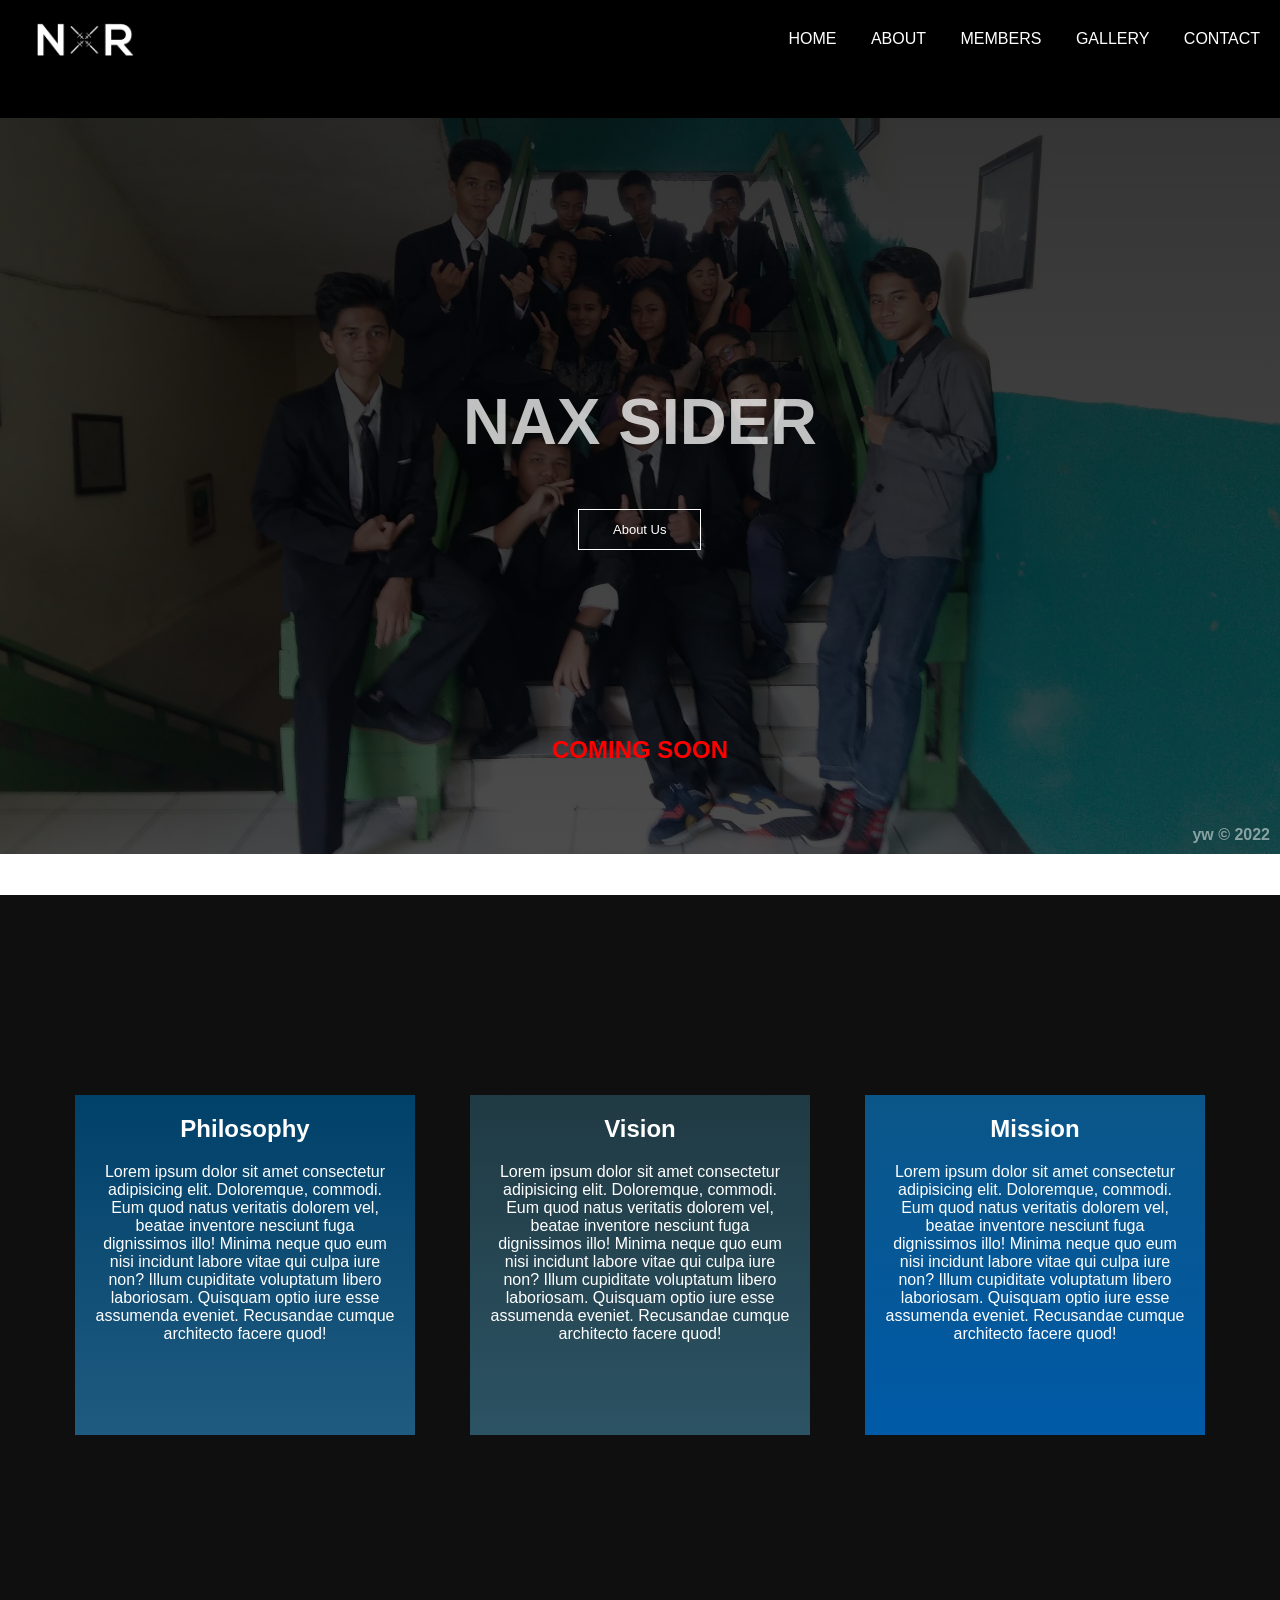
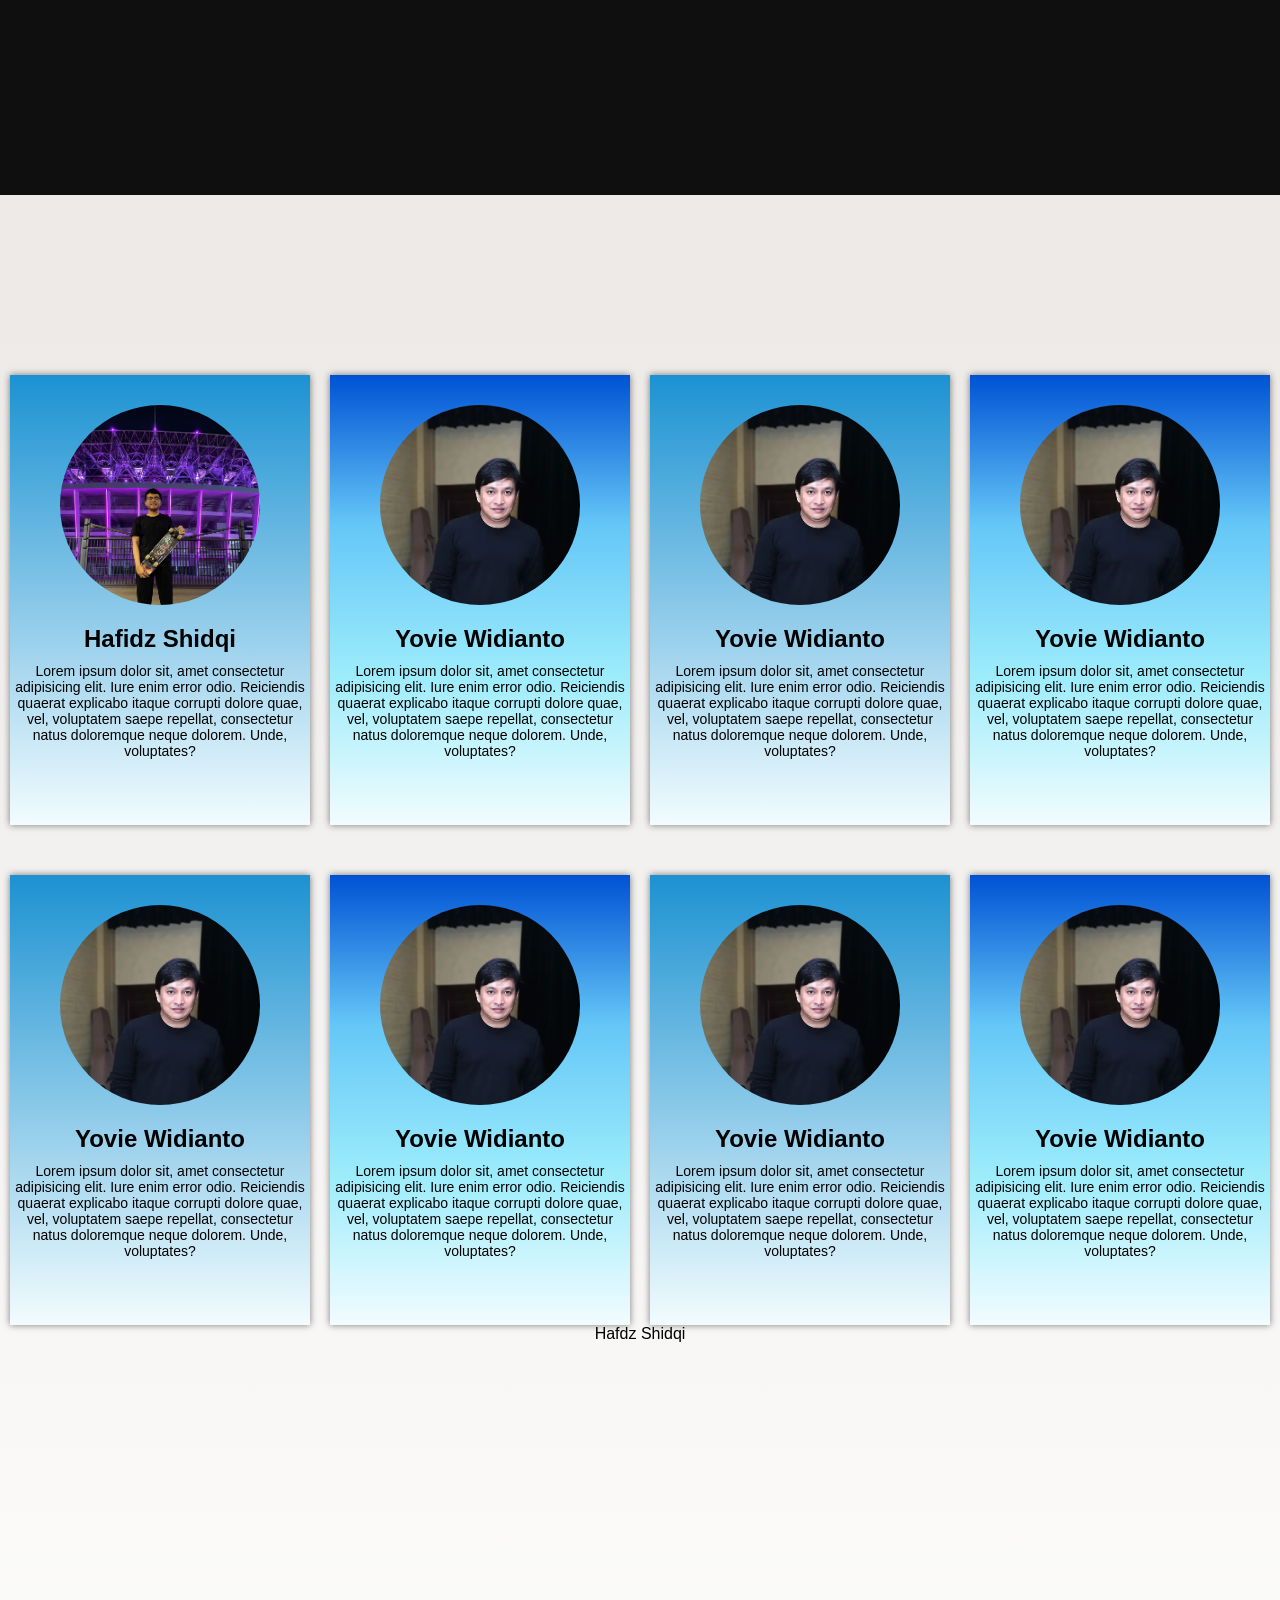
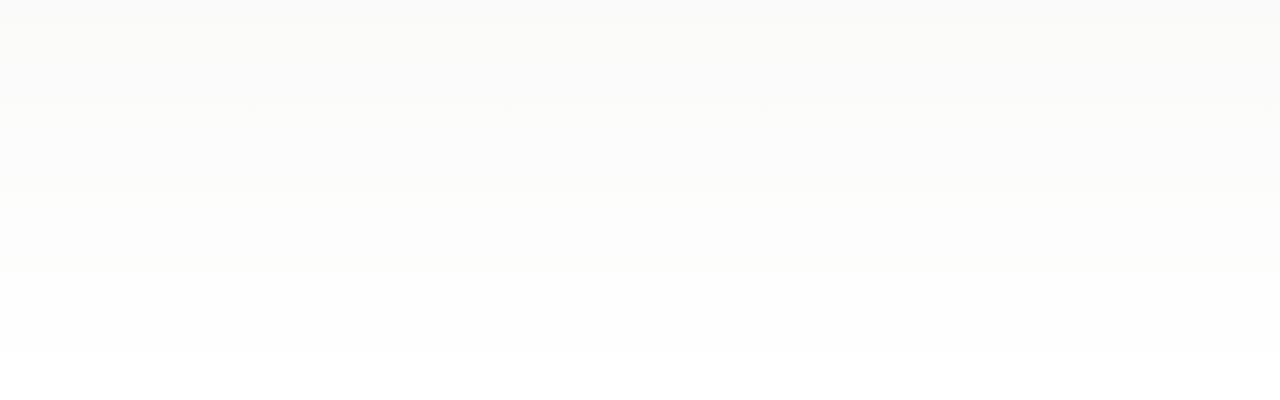
==== index.html @ fd412471 "mengubah beberapa" ====
<!DOCTYPE html>
<html lang="en">
<head>
    <meta charset="UTF-8">
    <meta http-equiv="X-UA-Compatible" content="IE=edge">
    <meta name="viewport" content="width=device-width, initial-scale=1.0">
    <title>Nax Sider</title>
    <link rel="stylesheet" href="aos.css">
    <link rel="stylesheet" href="style_rev.css">
    <link rel="stylesheet" href="https://stackpath.bootstrapcdn.com/font-awesome/4.7.0/css/font-awesome.min.css">
</head>

<body>
    <div class="containerAwal" id="home">
        <div class="navigation">
            <img src="img/logo.png" alt="logo nxr">
            <div class="nav-links" id="navLinks">
                <i class="fa fa-times" onclick="hideMenu()"></i>
                <ul>
                    <li><a href="#home">Home</a></li>
                    <li><a href="#aboutUs">About</a></li>
                    <li><a href="#members">Members</a></li>
                    <li><a href="">Gallery</a></li>
                    <li><a href="">Contact</a></li>
                </ul>
            </div>
            <i class="fa fa-bars" onclick="showMenu()"></i>
        </div> 

        <div class="banner">
            <div class="content">
                <h1>NAX SIDER</h1>
                <a href="#aboutUs" class="hero-btn">About Us</a>
            </div>
            <h2>COMING SOON</h2>
            <h4>yw &copy; 2022</h4>
        </div>
    </div>

    <div class="aboutUs" id="aboutUs">
        <h1 data-aos="fade-right">About Us</h1>
        <div class="containerBox">
            <div data-aos="fade-right" class="box box1">
                <h2>Philosophy</h2>
                <p>Lorem ipsum dolor sit amet consectetur adipisicing elit. Doloremque, commodi. Eum quod natus veritatis dolorem vel, beatae inventore nesciunt fuga dignissimos illo! Minima neque quo eum nisi incidunt labore vitae qui culpa iure non? Illum cupiditate voluptatum libero laboriosam. Quisquam optio iure esse assumenda eveniet. Recusandae cumque architecto facere quod!</p>
            </div>
            <div data-aos="fade-right" class="box box2">
                <h2>Vision</h2>
                <p>Lorem ipsum dolor sit amet consectetur adipisicing elit. Doloremque, commodi. Eum quod natus veritatis dolorem vel, beatae inventore nesciunt fuga dignissimos illo! Minima neque quo eum nisi incidunt labore vitae qui culpa iure non? Illum cupiditate voluptatum libero laboriosam. Quisquam optio iure esse assumenda eveniet. Recusandae cumque architecto facere quod!</p>
            </div>
            <div data-aos="fade-right" class="box box3">
                <h2>Mission</h2>
                <p>Lorem ipsum dolor sit amet consectetur adipisicing elit. Doloremque, commodi. Eum quod natus veritatis dolorem vel, beatae inventore nesciunt fuga dignissimos illo! Minima neque quo eum nisi incidunt labore vitae qui culpa iure non? Illum cupiditate voluptatum libero laboriosam. Quisquam optio iure esse assumenda eveniet. Recusandae cumque architecto facere quod!</p>
            </div>
        </div>
    </div>

    <div class="members" id="members">
        <h1 data-aos="fade-right">Members</h1>
        <div class="containerMember" >
            <div data-aos="fade-right" class="member member1">
                <div class="foto foto1">
                </div>
                <h2>Hafidz Shidqi</h2>
                <p>Lorem ipsum dolor sit, amet consectetur adipisicing elit. Iure enim error odio. Reiciendis quaerat explicabo itaque corrupti dolore quae, vel, voluptatem saepe repellat, consectetur natus doloremque neque dolorem. Unde, voluptates?</p>
            </div>
    
            <div data-aos="fade-right" class="member member2">
                <div class="foto foto2">
                </div>
                <h2>Yovie Widianto</h2>
                <p>Lorem ipsum dolor sit, amet consectetur adipisicing elit. Iure enim error odio. Reiciendis quaerat explicabo itaque corrupti dolore quae, vel, voluptatem saepe repellat, consectetur natus doloremque neque dolorem. Unde, voluptates?</p>
            </div>
    
            <div data-aos="fade-right" class="member member3">
                <div class="foto foto3">
                </div>
                <h2>Yovie Widianto</h2>
                <p>Lorem ipsum dolor sit, amet consectetur adipisicing elit. Iure enim error odio. Reiciendis quaerat explicabo itaque corrupti dolore quae, vel, voluptatem saepe repellat, consectetur natus doloremque neque dolorem. Unde, voluptates?</p>
            </div>
    
            <div data-aos="fade-right" class="member member4">
                <div class="foto foto4">
                </div>
                <h2>Yovie Widianto</h2>
                <p>Lorem ipsum dolor sit, amet consectetur adipisicing elit. Iure enim error odio. Reiciendis quaerat explicabo itaque corrupti dolore quae, vel, voluptatem saepe repellat, consectetur natus doloremque neque dolorem. Unde, voluptates?</p>
            </div>
    
            <div data-aos="fade-left" class="member member5">
                <div class="foto foto5">
                </div>
                <h2>Yovie Widianto</h2>
                <p>Lorem ipsum dolor sit, amet consectetur adipisicing elit. Iure enim error odio. Reiciendis quaerat explicabo itaque corrupti dolore quae, vel, voluptatem saepe repellat, consectetur natus doloremque neque dolorem. Unde, voluptates?</p>
            </div>
    
            <div data-aos="fade-left" class="member member6">
                <div class="foto foto6">
                </div>
                <h2>Yovie Widianto</h2>
                <p>Lorem ipsum dolor sit, amet consectetur adipisicing elit. Iure enim error odio. Reiciendis quaerat explicabo itaque corrupti dolore quae, vel, voluptatem saepe repellat, consectetur natus doloremque neque dolorem. Unde, voluptates?</p>
            </div>
    
            <div data-aos="fade-left" class="member member7">
                <div class="foto foto7">
                </div>
                <h2>Yovie Widianto</h2>
                <p>Lorem ipsum dolor sit, amet consectetur adipisicing elit. Iure enim error odio. Reiciendis quaerat explicabo itaque corrupti dolore quae, vel, voluptatem saepe repellat, consectetur natus doloremque neque dolorem. Unde, voluptates?</p>
            </div>
    
            <div data-aos="fade-left" class="member member8">
                <div class="foto foto8">
                </div>
                <h2>Yovie Widianto</h2>
                <p>Lorem ipsum dolor sit, amet consectetur adipisicing elit. Iure enim error odio. Reiciendis quaerat explicabo itaque corrupti dolore quae, vel, voluptatem saepe repellat, consectetur natus doloremque neque dolorem. Unde, voluptates?</p>
            </div>

            <div>
                Hafdz Shidqi
            </div>
        </div>
    </div>






    <script>
        var navLinks = document.getElementById("navLinks")
        function showMenu(){
            navLinks.style.right = "0px";
        }
        function hideMenu(){
            navLinks.style.right = "-200px";
        }
    </script>

    <script src="https://code.jquery.com/jquery-3.6.0.js"></script>
    <script src="aos.js"></script>
    <script type="text/javascript">
        AOS.init({
            duration: 1000,
        });
    </script>
</body>
</html>
---- style_rev.css ----
html{
    scroll-behavior: smooth;
}

html, body {
    max-width: 100%;
    overflow-x: hidden;
}

*{
    margin: 0;
    padding: 0;
    font-family: sans-serif;
}

.containerAwal{
    height: 100vh;
}
.navigation{
    width: 100%;
    height: 13.1vh;
    background: black;
    display: flex;
    justify-content: space-between;
    text-align: center;
    position: fixed;
    z-index: 2;
    flex-wrap: wrap;
}

.navigation ul li{
    list-style: none;
    display: inline-block;
    padding: 30px 20px 10px 10px;
}

.navigation ul li a{
    text-decoration: none;
    color: white;
    text-transform: uppercase;
    font-size: 16px ;
    transition: 0.5s;
}

.navigation .fa{
    color: white;
    display: none;
}

.navigation img{
    width: 120px;
    height: 69px;
    padding: 3px 0 0 25px;
    order: 1;
}

.nav-links{
    order: 3;
}

.navigation .fa-bars{
    order: 2;
}

.navigation ul li a:hover{
    background-color: silver;
    border: 1px solid slategray;
    border-radius: 10px;
    padding: 7px;
}

/* Banner */
.banner{
    position: relative;
    top: 80px;
    width: 100%;
    height: 86vh;
    background: linear-gradient(rgba(0,0,0,0.8), rgba(0,0,0,0.7)), url("img/header.jpg");
    background-size: cover;
    background-position: center;
}

.content{
    width: 100%;
    position: absolute;
    top: 50%;
    transform: translateY(-50%);
    text-align: center;
    color: white;
}

.content h1{
    font-size: 65px;
    animation: animasi 3s forwards;
}

.hero-btn{
    display: inline-block;
    text-decoration: none;
    color: white;
    border: 1px solid white;
    padding: 12px 34px;
    margin-top: 50px;
    font-size: 13px;
    background : transparent;
    transition: 1s;
    animation: animasi2 2s forwards ;
    animation-delay: 2.5s;
    opacity: 0;
}

.hero-btn:hover{
    border: 1px solid slategray;
    background-color: silver;
}

/* About Us */
.aboutUs{
    height: 100vh;
    width: 100%;
    background: rgb(15, 15, 15);
    position: relative;
    top:-5.5px;
    text-align: center;
    justify-content: center;
}

.aboutUs h1{
    color: white;
    text-transform: uppercase;
    position: absolute;
    top: 120px;
    left: 43.5%;
}

.containerBox{
    display: flex;
    justify-content: space-evenly;
    transform: translateY(180px);
    padding: 20px;
    flex-wrap: wrap;
}

.box{
    color: white;
    height: 300px;
    padding: 20px;
    width: 300px;
}

.box h2{
    margin-bottom: 20px;
}

.box1{
    background: linear-gradient(#00416a, #1f5a80);
}
.box2{
    background: linear-gradient(#203A43, #2C5364);
}

.box3{
    background: linear-gradient(#0b5688, #005AA7);
}


/* Members */
.members{
    height: 200vh;
    width: 100%;
    background: linear-gradient(#ECE9E6, #FFFFFF);
    position: relative;
    top:-5.5px;
}

.members h1{
    text-align: center;
    position: absolute;
    top: 120px;
    left: 45%;
    text-transform: uppercase;

}

.containerMember{
    display: flex;
    flex-wrap: wrap;
    justify-content: space-around;
    width: 100%;
    transform: translateY(130px);
}

.member{
    height: 450px;
    width: 300px;
    border-radius: 1px solid black;
    background: linear-gradient(#1c92d2, #f2fcfe);
    text-align: center;
    box-shadow: 0px 0px 7px 0px rgba(0,0,0,0.5);
    margin-top: 50px;
}

.member:nth-child(even){
    background: linear-gradient(#0052D4, #65C7F7, #9CECFB, #f2fcfe);
}
.foto1{
    background: url(img/hafidz.jpg);
}
.foto2{
    background: url(img/yw.jpg);
}

.foto3{
    background: url(img/yw.jpg);
}

.foto4{
    background: url(img/yw.jpg);
}

.foto5{
    background: url(img/yw.jpg);
}

.foto6{
    background: url(img/yw.jpg);
}

.foto7{
    background: url(img/yw.jpg);
}

.foto8{
    background: url(img/yw.jpg);
}

.foto{
    width: 200px;
    height: 200px;
    border-radius: 50%;
    background-size: cover;
    margin: 30px auto;

}

.member h2{
    transform: translateY(-10px);
}

.member p{
    font-size: 14px;
}

/* Coming Soon */
.banner{
    position: relative;
}

.banner h2{
    position: absolute;
    bottom: 50px;
    text-align: center;
    justify-content: center;
    left: 50vw;
    transform: translateX(-50%);
    color: red;
    opacity: 0;
    animation: comingSoon 1s 4s forwards;

}

.banner h4{
    position: absolute;
    right: 10px;
    bottom: 10px;
    color: rgba(255,255,255,0.5)
    
}

@keyframes comingSoon{
    0%{
        opacity: 0;
        scale: 1;
    }

    100%{
        margin-bottom: 40px;
        opacity: 1;
    }
}

/* Media Queries  */
@media (max-width:700px){
    html{
        scroll-behavior: smooth;
    }

    html, body {
        max-width: 100%;
        overflow-x: hidden;
    }
    
    .content h1{
        font-size: 45px;
        text-align: center;
    }

    .navigation{
        width: 100vw;
        position: fixed;
    }

    .navigation img{
        padding: 3%;
    }

    .banner{
        height: 90vh;
    }

    .banner h4{
        transform: translateY(-7px);
    }
    
    .nav-links{
        background-color: black;
        position: fixed;
        right: -200px;
        height: 100vh;
        z-index: 2;
        width: 40vw;
        text-align: left;
        padding-left: 10px;
        transition: 1s;

    }

    .navigation .fa{
        display: block;
        color: white;
        font-size: 35px;
        padding: 30px 0px 20px 10px;
    }

    .navigation .fa-bars{
        padding: 33px 30px;
    }

    /* About Us */

    .aboutUs{
        height: 1200px;
        width: 100vw;
    }

    .aboutUs h1{
        position: relative;
        left: -5px;
    }
    .containerBox{
        flex-wrap: wrap;
    }

    .box{
        width: 100%;
        height: 250px;
        margin-bottom: 10px;
    }

    /* Members */
    .members{
        height: 4500px;
        width: 100%;
    }

    .members h1{
        position: relative;
        left: -3px;
    }

    .containerMember{
        flex-wrap: wrap;
    }

    .member{
        width: 80%;
        padding: 10px;
    }




}

/* Keyframes */
@keyframes animasi2{
    0%{
        opacity: 0;
        scale: 0;
    }

    100%{
        opacity: 1;
        scale: 1;
    }
}
@keyframes animasi{
    0%{
        opacity: 0;
    }

    100%{
        opacity: 0.75;
        transform: rotateX(360deg);
    }
}
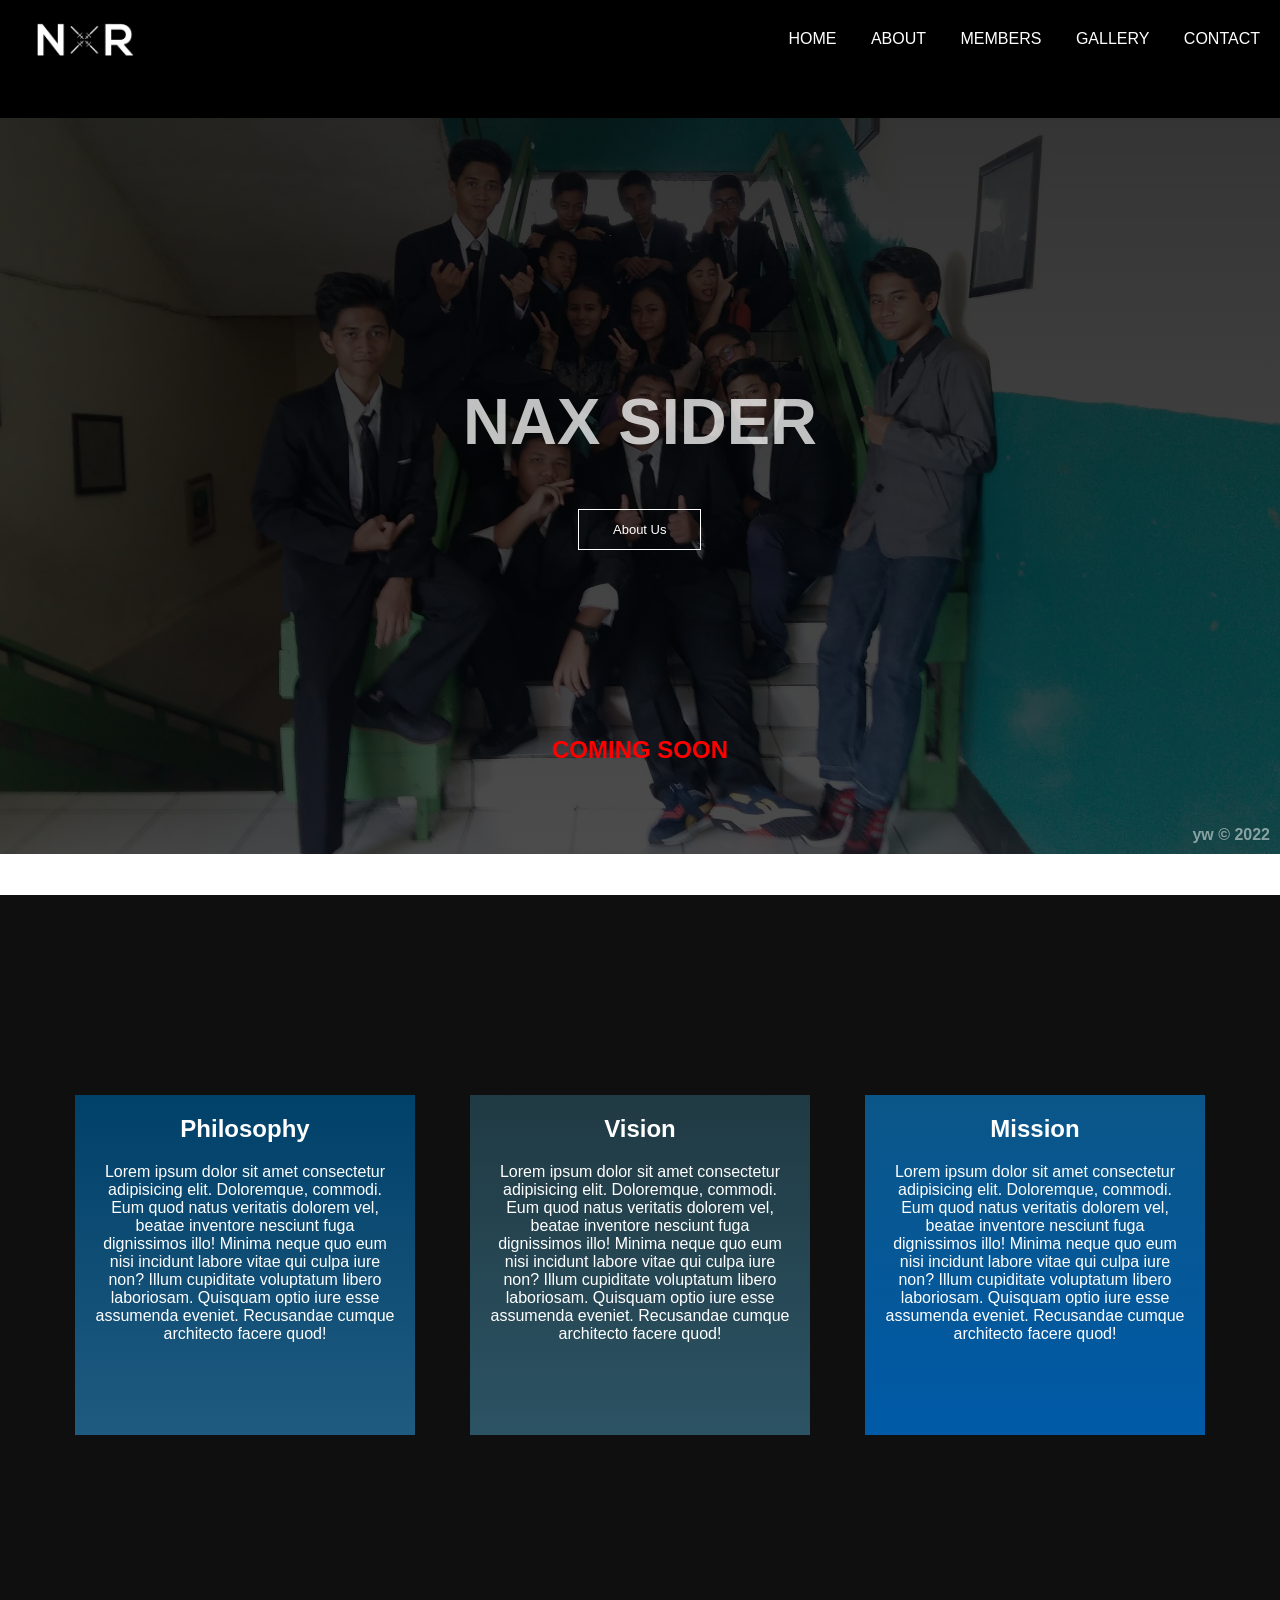
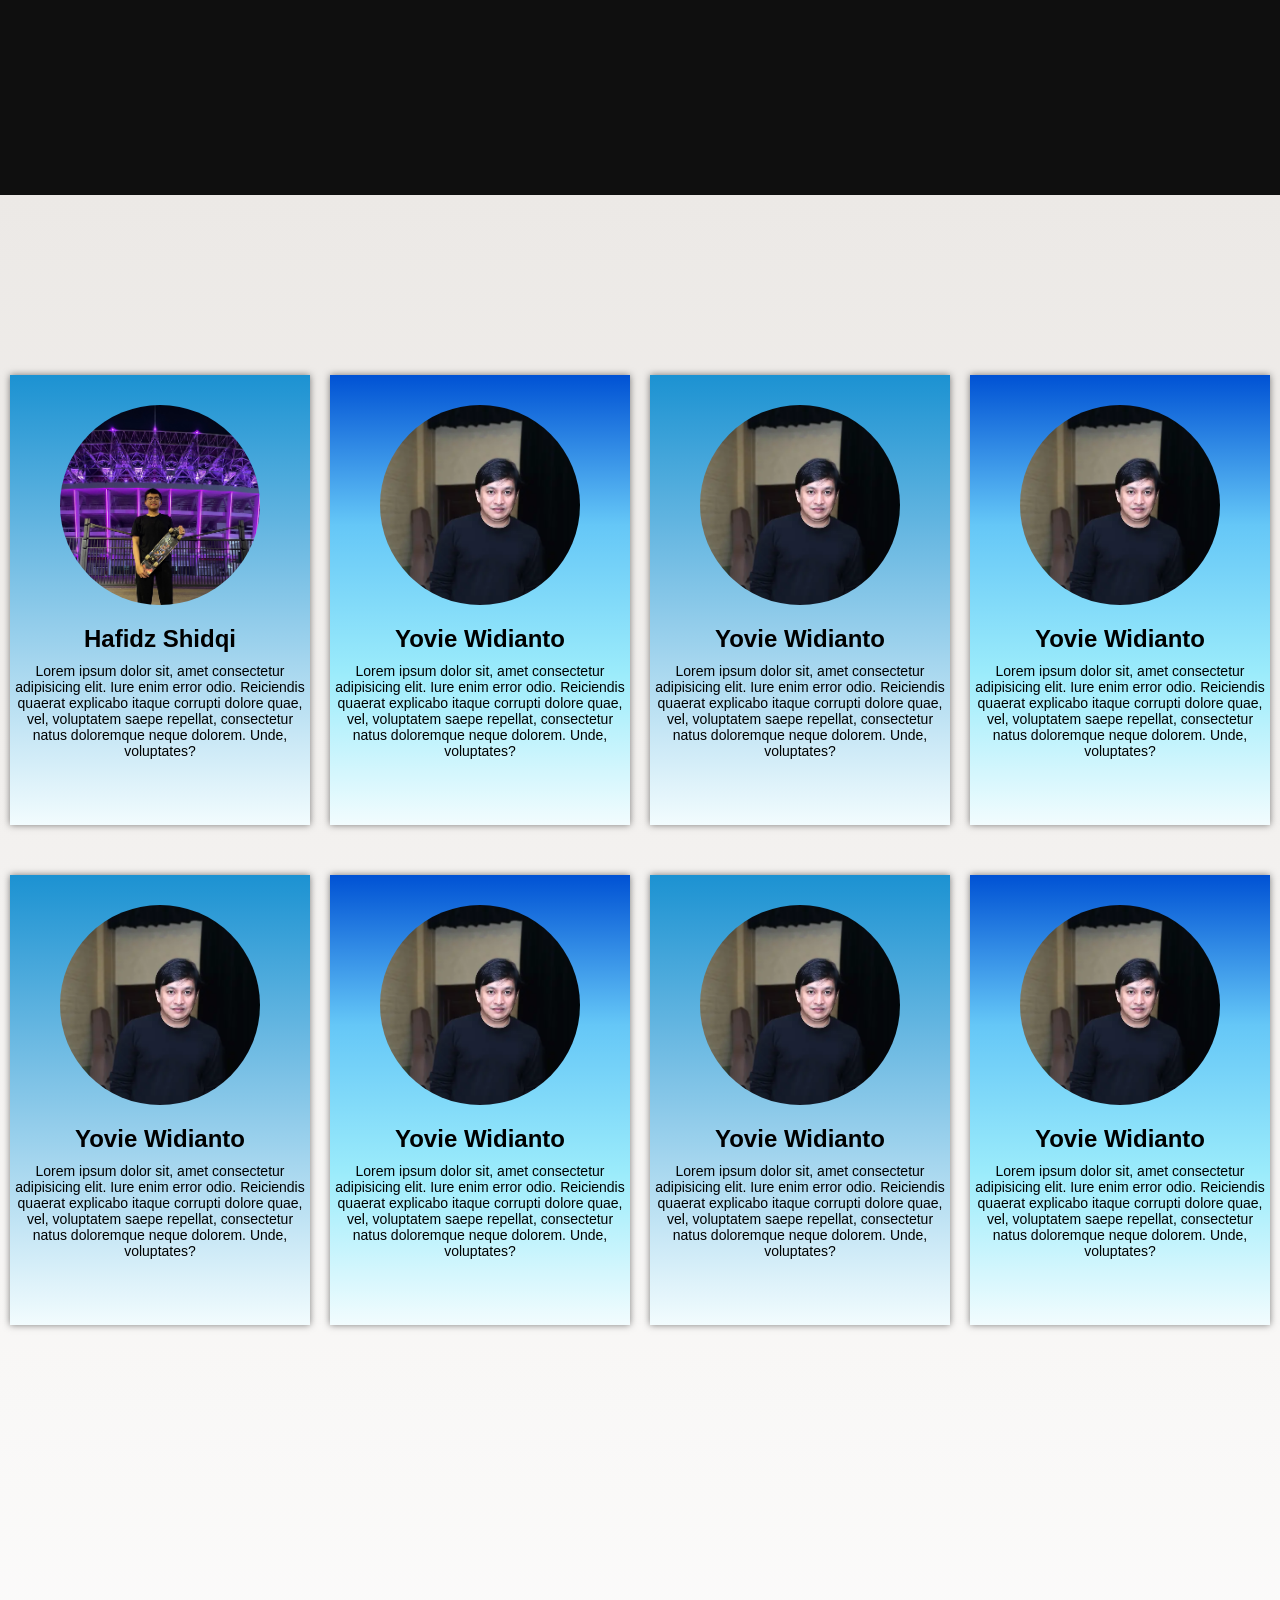
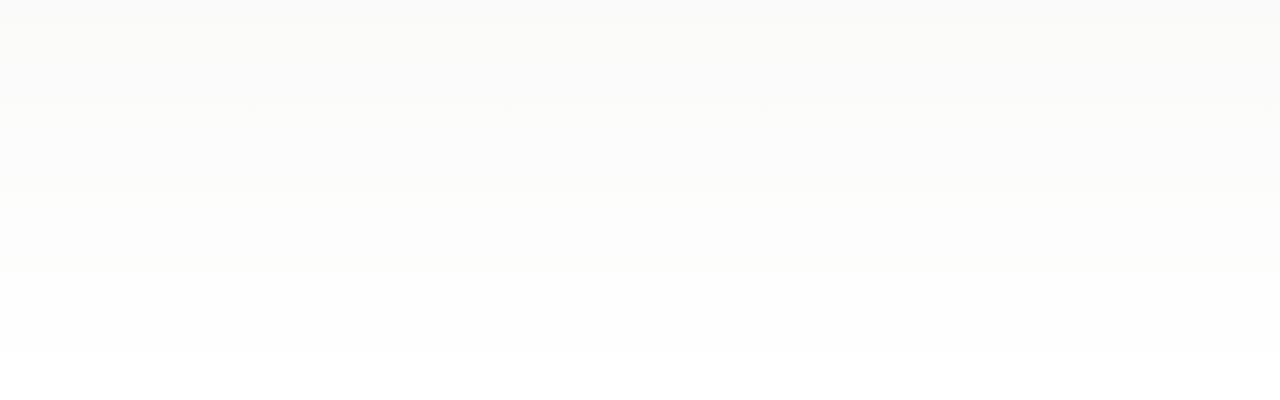
==== commit 12cd93c9: "second commit" ====
--- a/index.html
+++ b/index.html
@@ -113,17 +113,8 @@
                 <h2>Yovie Widianto</h2>
                 <p>Lorem ipsum dolor sit, amet consectetur adipisicing elit. Iure enim error odio. Reiciendis quaerat explicabo itaque corrupti dolore quae, vel, voluptatem saepe repellat, consectetur natus doloremque neque dolorem. Unde, voluptates?</p>
             </div>
-
-            <div>
-                Hafdz Shidqi
-            </div>
         </div>
     </div>
-
-
-
-
-
 
     <script>
         var navLinks = document.getElementById("navLinks")
--- a/style_rev.css
+++ b/style_rev.css
@@ -294,12 +294,13 @@
     html{
         scroll-behavior: smooth;
     }
-
-    html, body {
-        max-width: 100%;
-        overflow-x: hidden;
-    }
     
+    .containerAwal{
+        width: 100%;
+        height: 100vh;
+        overflow: visible;
+    }
+
     .content h1{
         font-size: 45px;
         text-align: center;
@@ -350,7 +351,7 @@
 
     .aboutUs{
         height: 1200px;
-        width: 100vw;
+        width: 100%;
     }
 
     .aboutUs h1{
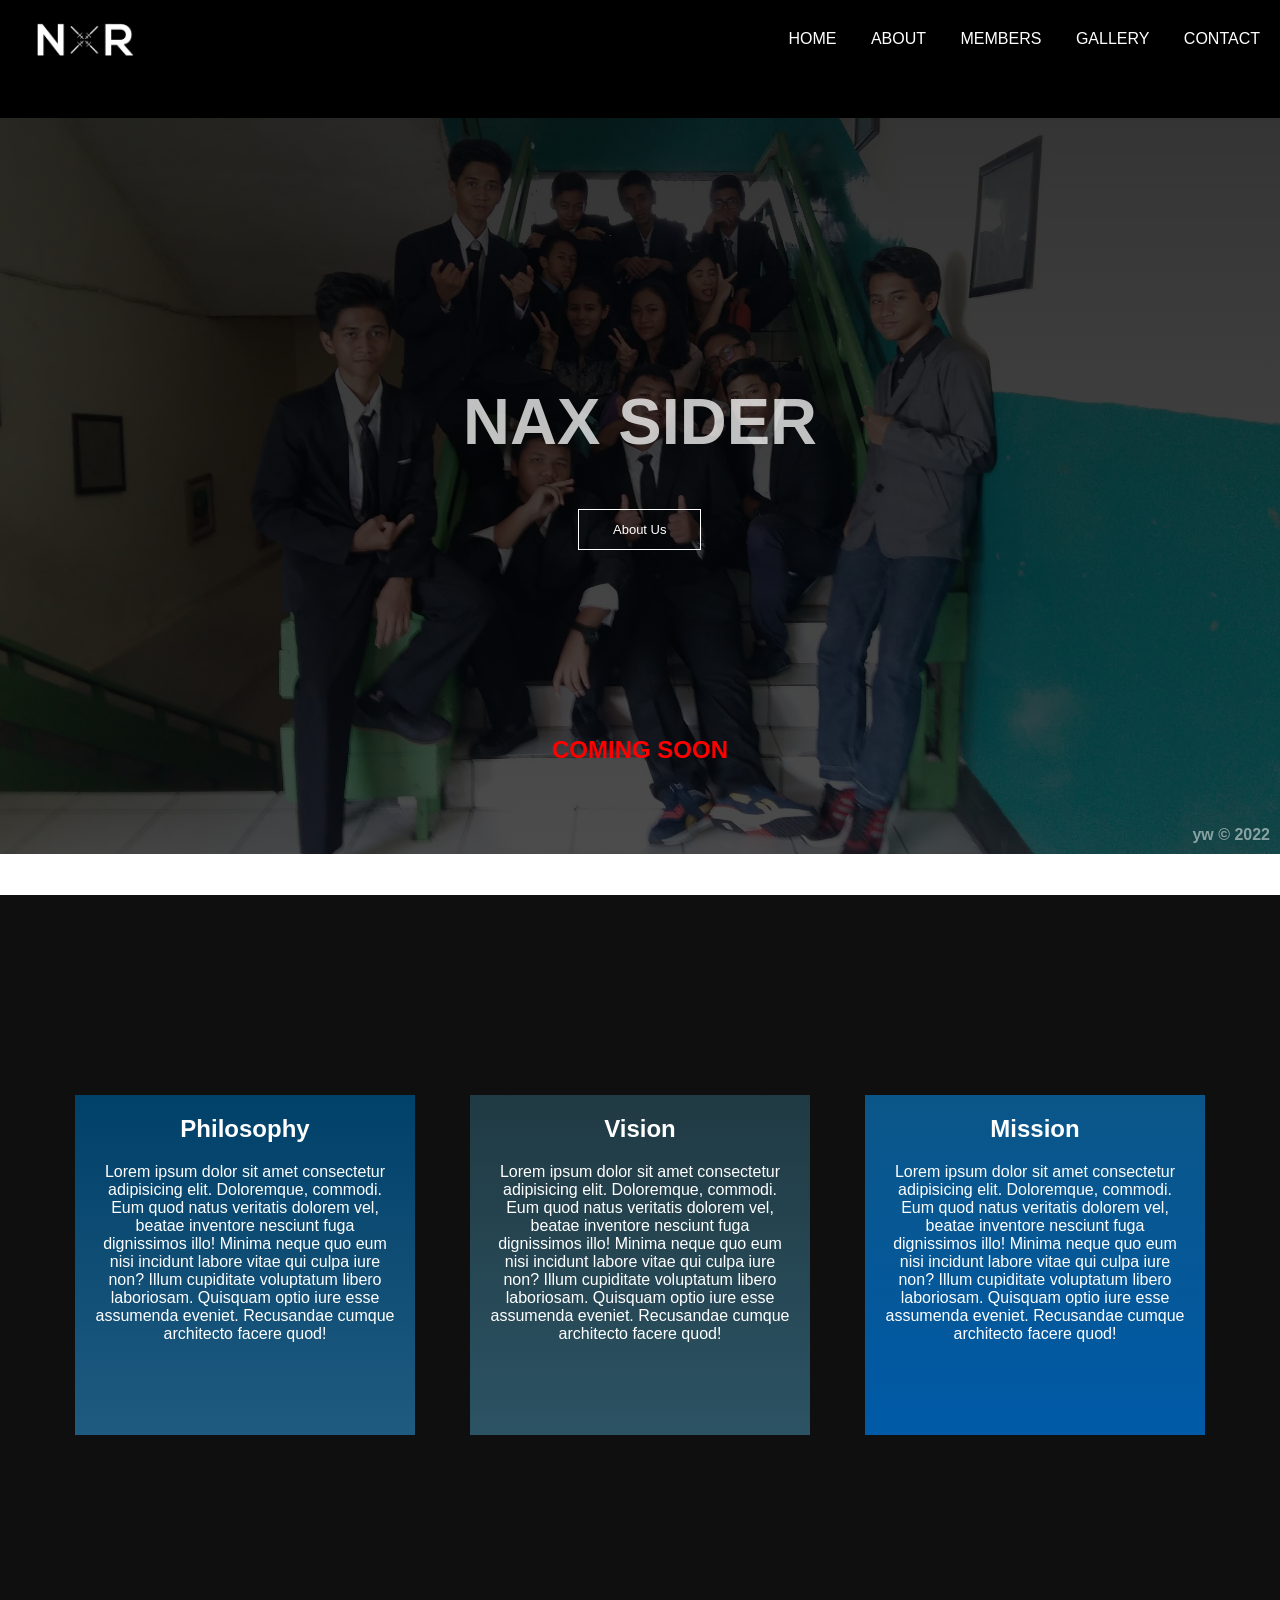
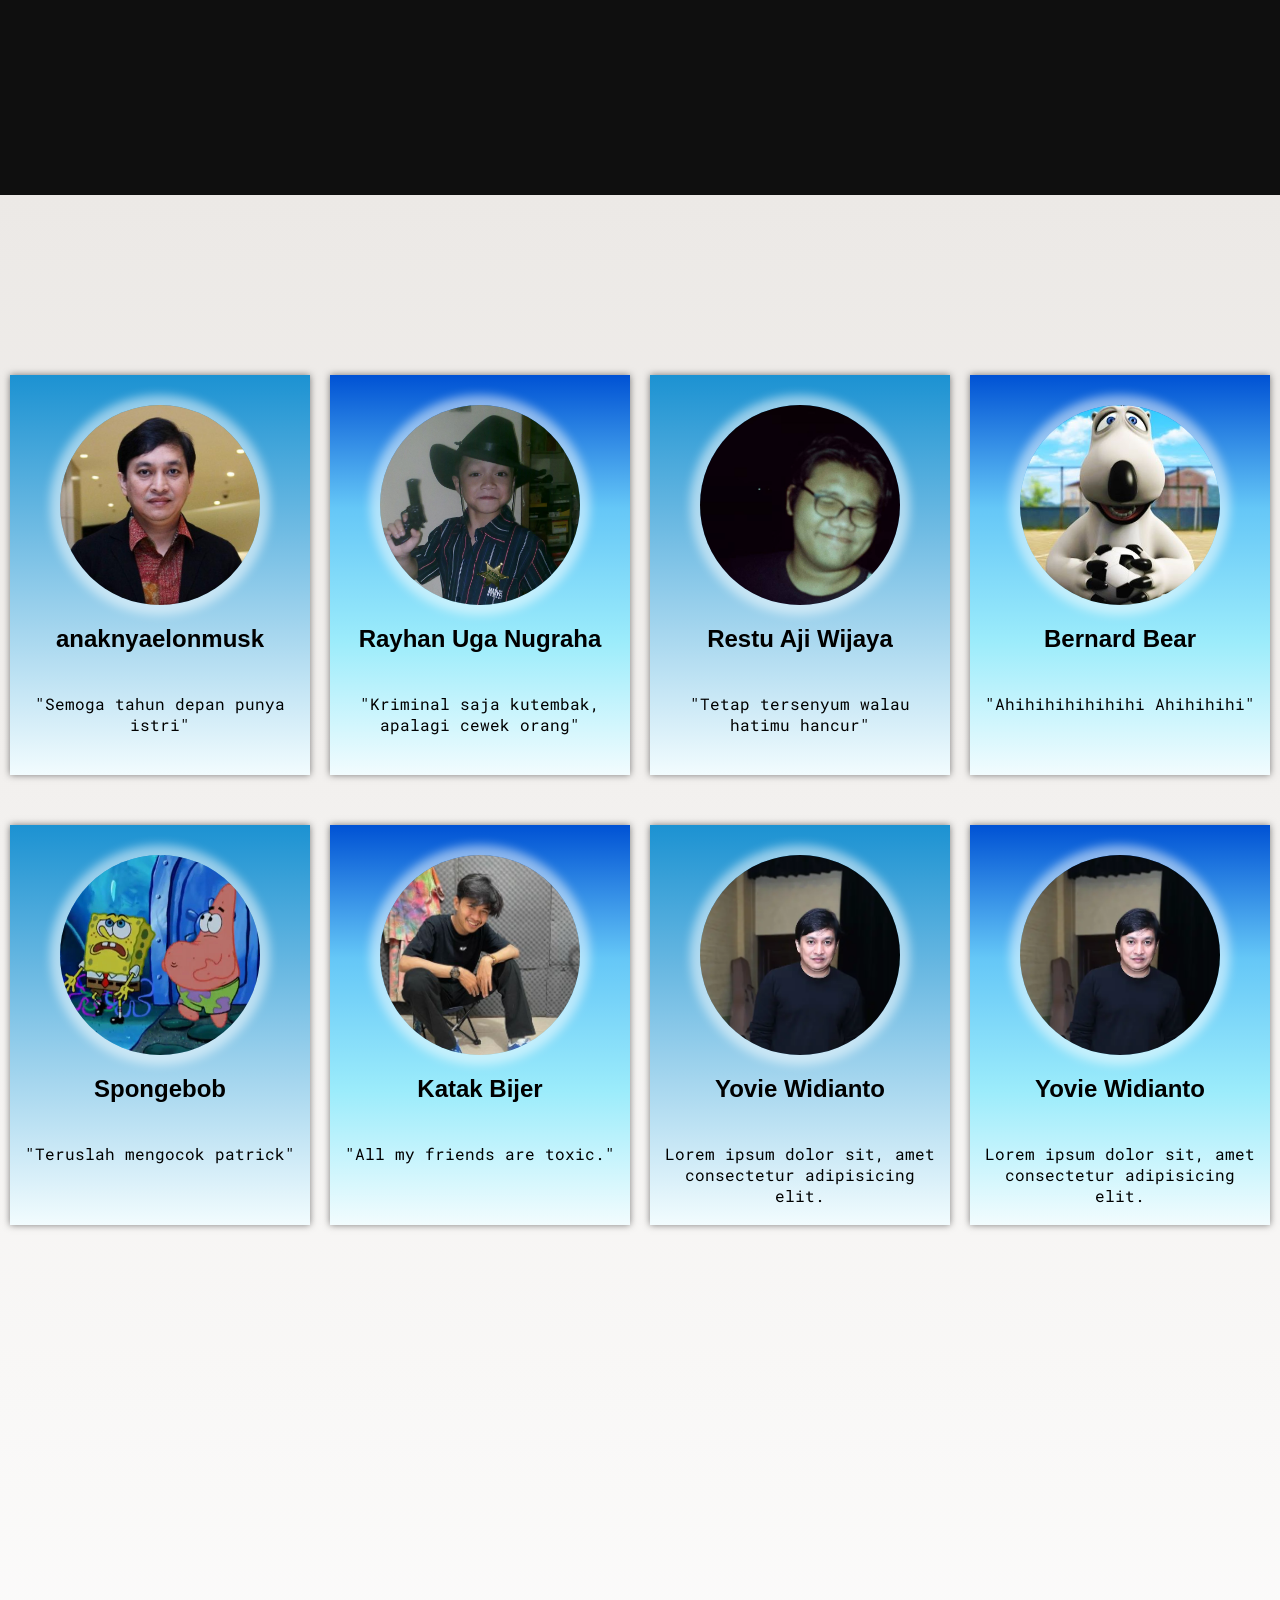
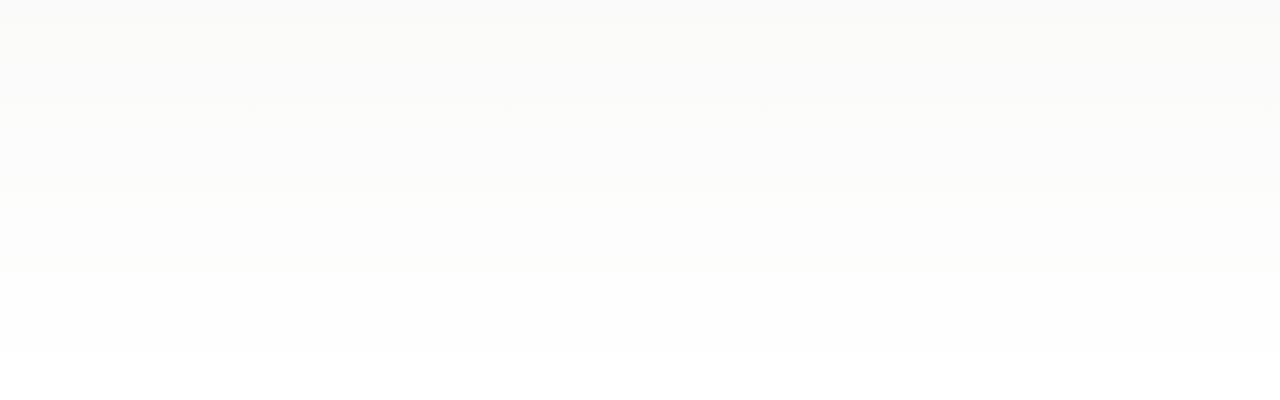
==== commit b07cf1e4: "4th commit" ====
--- a/index.html
+++ b/index.html
@@ -8,25 +8,28 @@
     <link rel="stylesheet" href="aos.css">
     <link rel="stylesheet" href="style_rev.css">
     <link rel="stylesheet" href="https://stackpath.bootstrapcdn.com/font-awesome/4.7.0/css/font-awesome.min.css">
-</head>
+    <link rel="preconnect" href="https://fonts.googleapis.com">
+    <link rel="preconnect" href="https://fonts.gstatic.com" crossorigin>
+    <link href="https://fonts.googleapis.com/css2?family=Roboto+Mono:ital,wght@1,500&display=swap" rel="stylesheet">
 
 <body>
+
+    <div class="navigation">
+        <img src="img/logo.png" alt="logo nxr">
+        <div class="nav-links" id="navLinks">
+            <i class="fa fa-times" onclick="hideMenu()"></i>
+            <ul>
+                <li><a href="#home">Home</a></li>
+                <li><a href="#aboutUs">About</a></li>
+                <li><a href="#members">Members</a></li>
+                <li><a href="">Gallery</a></li>
+                <li><a href="">Contact</a></li>
+            </ul>
+        </div>
+        <i class="fa fa-bars" onclick="showMenu()"></i>
+    </div> 
+
     <div class="containerAwal" id="home">
-        <div class="navigation">
-            <img src="img/logo.png" alt="logo nxr">
-            <div class="nav-links" id="navLinks">
-                <i class="fa fa-times" onclick="hideMenu()"></i>
-                <ul>
-                    <li><a href="#home">Home</a></li>
-                    <li><a href="#aboutUs">About</a></li>
-                    <li><a href="#members">Members</a></li>
-                    <li><a href="">Gallery</a></li>
-                    <li><a href="">Contact</a></li>
-                </ul>
-            </div>
-            <i class="fa fa-bars" onclick="showMenu()"></i>
-        </div> 
-
         <div class="banner">
             <div class="content">
                 <h1>NAX SIDER</h1>
@@ -61,57 +64,57 @@
             <div data-aos="fade-right" class="member member1">
                 <div class="foto foto1">
                 </div>
-                <h2>Hafidz Shidqi</h2>
-                <p>Lorem ipsum dolor sit, amet consectetur adipisicing elit. Iure enim error odio. Reiciendis quaerat explicabo itaque corrupti dolore quae, vel, voluptatem saepe repellat, consectetur natus doloremque neque dolorem. Unde, voluptates?</p>
+                <h2>anaknyaelonmusk</h2>
+                <p>"Semoga tahun depan punya istri"</p>
             </div>
     
             <div data-aos="fade-right" class="member member2">
                 <div class="foto foto2">
                 </div>
-                <h2>Yovie Widianto</h2>
-                <p>Lorem ipsum dolor sit, amet consectetur adipisicing elit. Iure enim error odio. Reiciendis quaerat explicabo itaque corrupti dolore quae, vel, voluptatem saepe repellat, consectetur natus doloremque neque dolorem. Unde, voluptates?</p>
+                <h2>Rayhan Uga Nugraha</h2>
+                <p>"Kriminal saja kutembak, apalagi cewek orang"</p>
             </div>
     
             <div data-aos="fade-right" class="member member3">
                 <div class="foto foto3">
                 </div>
-                <h2>Yovie Widianto</h2>
-                <p>Lorem ipsum dolor sit, amet consectetur adipisicing elit. Iure enim error odio. Reiciendis quaerat explicabo itaque corrupti dolore quae, vel, voluptatem saepe repellat, consectetur natus doloremque neque dolorem. Unde, voluptates?</p>
+                <h2>Restu Aji Wijaya</h2>
+                <p>"Tetap tersenyum walau hatimu hancur"</p>
             </div>
     
             <div data-aos="fade-right" class="member member4">
                 <div class="foto foto4">
                 </div>
-                <h2>Yovie Widianto</h2>
-                <p>Lorem ipsum dolor sit, amet consectetur adipisicing elit. Iure enim error odio. Reiciendis quaerat explicabo itaque corrupti dolore quae, vel, voluptatem saepe repellat, consectetur natus doloremque neque dolorem. Unde, voluptates?</p>
+                <h2>Bernard Bear</h2>
+                <p>"Ahihihihihihihi Ahihihihi"</p>
             </div>
     
             <div data-aos="fade-left" class="member member5">
                 <div class="foto foto5">
                 </div>
-                <h2>Yovie Widianto</h2>
-                <p>Lorem ipsum dolor sit, amet consectetur adipisicing elit. Iure enim error odio. Reiciendis quaerat explicabo itaque corrupti dolore quae, vel, voluptatem saepe repellat, consectetur natus doloremque neque dolorem. Unde, voluptates?</p>
+                <h2>Spongebob</h2>
+                <p>"Teruslah mengocok patrick"</p>
             </div>
     
             <div data-aos="fade-left" class="member member6">
                 <div class="foto foto6">
                 </div>
-                <h2>Yovie Widianto</h2>
-                <p>Lorem ipsum dolor sit, amet consectetur adipisicing elit. Iure enim error odio. Reiciendis quaerat explicabo itaque corrupti dolore quae, vel, voluptatem saepe repellat, consectetur natus doloremque neque dolorem. Unde, voluptates?</p>
+                <h2>Katak Bijer</h2>
+                <p>"All my friends are toxic."</p>
             </div>
     
             <div data-aos="fade-left" class="member member7">
                 <div class="foto foto7">
                 </div>
                 <h2>Yovie Widianto</h2>
-                <p>Lorem ipsum dolor sit, amet consectetur adipisicing elit. Iure enim error odio. Reiciendis quaerat explicabo itaque corrupti dolore quae, vel, voluptatem saepe repellat, consectetur natus doloremque neque dolorem. Unde, voluptates?</p>
+                <p>Lorem ipsum dolor sit, amet consectetur adipisicing elit.</p>
             </div>
     
             <div data-aos="fade-left" class="member member8">
                 <div class="foto foto8">
                 </div>
                 <h2>Yovie Widianto</h2>
-                <p>Lorem ipsum dolor sit, amet consectetur adipisicing elit. Iure enim error odio. Reiciendis quaerat explicabo itaque corrupti dolore quae, vel, voluptatem saepe repellat, consectetur natus doloremque neque dolorem. Unde, voluptates?</p>
+                <p>Lorem ipsum dolor sit, amet consectetur adipisicing elit.</p>
             </div>
         </div>
     </div>
--- a/style_rev.css
+++ b/style_rev.css
@@ -15,6 +15,7 @@
 
 .containerAwal{
     height: 100vh;
+    width: 100%;
 }
 .navigation{
     width: 100%;
@@ -191,7 +192,7 @@
 }
 
 .member{
-    height: 450px;
+    height: 400px;
     width: 300px;
     border-radius: 1px solid black;
     background: linear-gradient(#1c92d2, #f2fcfe);
@@ -203,27 +204,35 @@
 .member:nth-child(even){
     background: linear-gradient(#0052D4, #65C7F7, #9CECFB, #f2fcfe);
 }
+
+.member .foto{
+    box-shadow: 0px 0px 10px 10px rgba(255, 255, 255, 0.5);
+}
+
 .foto1{
-    background: url(img/hafidz.jpg);
+    background: url(img/fidz.jpg);
+    background-position-x: center;
 }
 .foto2{
-    background: url(img/yw.jpg);
+    background: url(img/uga.jpg);
 }
 
 .foto3{
-    background: url(img/yw.jpg);
+    background: url(img/restu.jpg);
 }
 
 .foto4{
-    background: url(img/yw.jpg);
+    background: url(img/bernard.jpg);
+    background-position-x: center;
 }
 
 .foto5{
-    background: url(img/yw.jpg);
+    background: url(img/spongebob.jpg);
+    background-position-x: center;
 }
 
 .foto6{
-    background: url(img/yw.jpg);
+    background: url(img/katak.JPG);
 }
 
 .foto7{
@@ -245,10 +254,13 @@
 
 .member h2{
     transform: translateY(-10px);
+    margin-bottom: 20px;
 }
 
 .member p{
-    font-size: 14px;
+    font-size: 16px;
+    padding: 10px 15px 0px 15px;
+    font-family: 'Roboto Mono', monospace;
 }
 
 /* Coming Soon */
@@ -309,6 +321,7 @@
     .navigation{
         width: 100vw;
         position: fixed;
+        height: 11vh;
     }
 
     .navigation img{
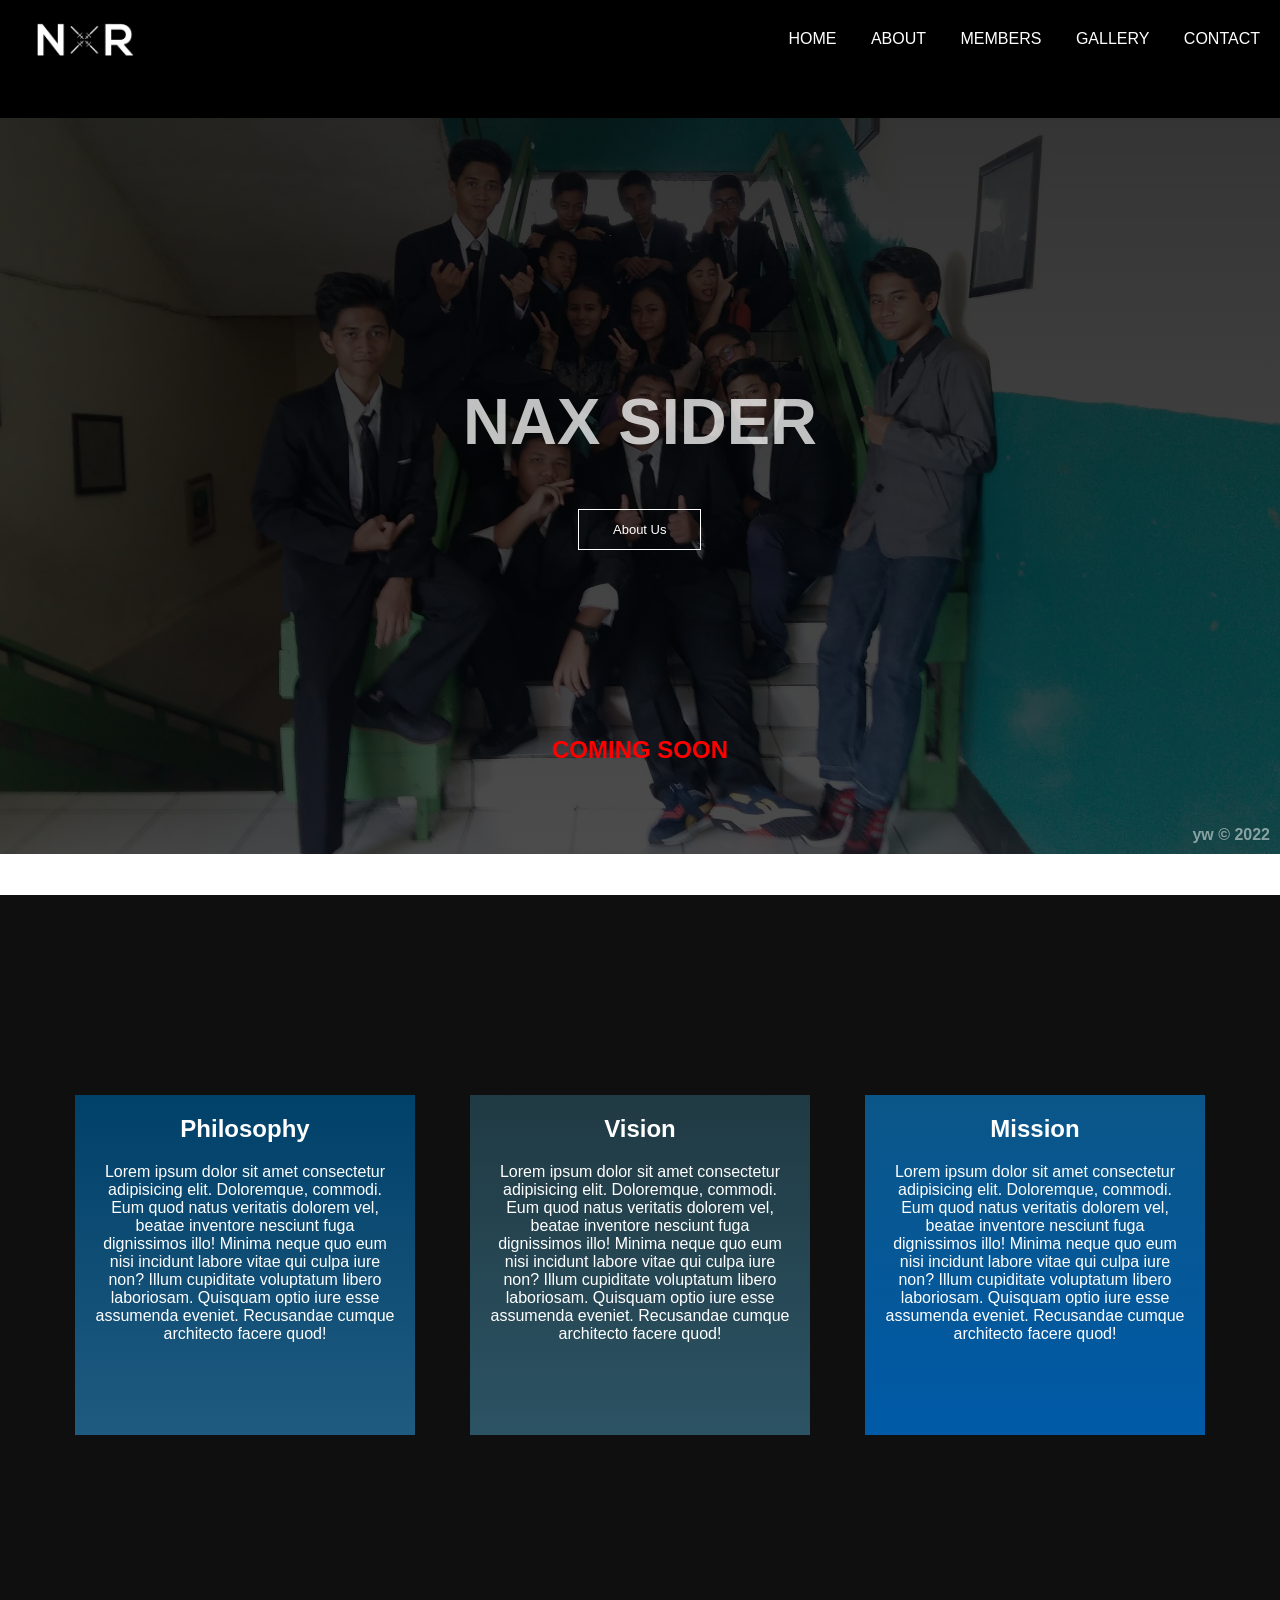
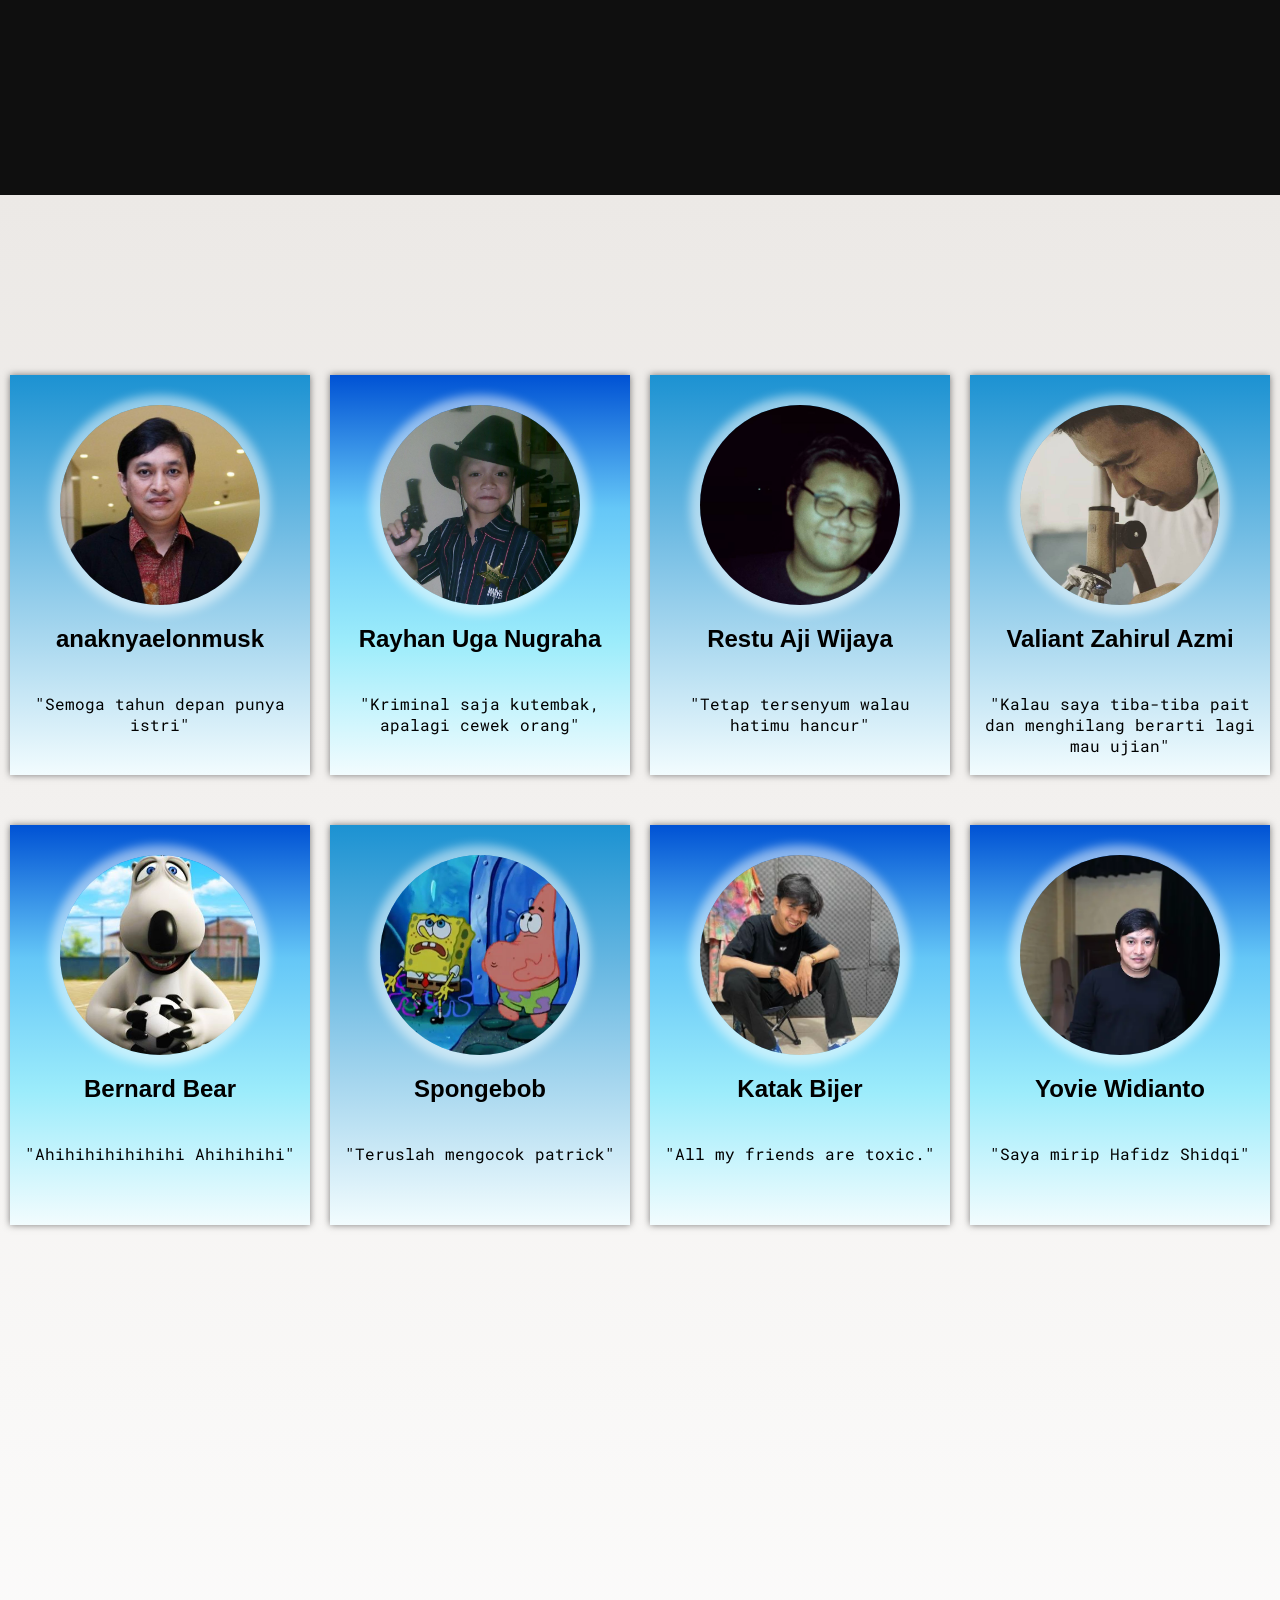
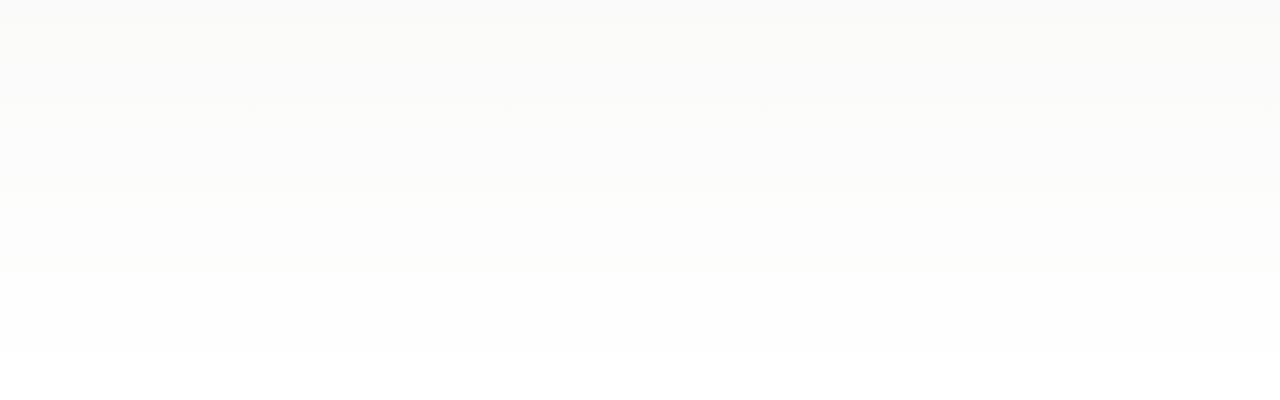
==== commit b685307d: "6th commit" ====
--- a/index.html
+++ b/index.html
@@ -82,7 +82,7 @@
                 <p>"Tetap tersenyum walau hatimu hancur"</p>
             </div>
     
-            <div data-aos="fade-right" class="member member4">
+            <div data-aos="fade-left" class="member member4">
                 <div class="foto foto4">
                 </div>
                 <h2>Bernard Bear</h2>
@@ -103,18 +103,18 @@
                 <p>"All my friends are toxic."</p>
             </div>
     
-            <div data-aos="fade-left" class="member member7">
+            <div data-aos="fade-right" class="member member7">
                 <div class="foto foto7">
                 </div>
-                <h2>Yovie Widianto</h2>
-                <p>Lorem ipsum dolor sit, amet consectetur adipisicing elit.</p>
+                <h2>Valiant Zahirul Azmi</h2>
+                <p>"Kalau saya tiba-tiba pait dan menghilang berarti lagi mau ujian"</p>
             </div>
     
             <div data-aos="fade-left" class="member member8">
                 <div class="foto foto8">
                 </div>
                 <h2>Yovie Widianto</h2>
-                <p>Lorem ipsum dolor sit, amet consectetur adipisicing elit.</p>
+                <p>"Saya mirip Hafidz Shidqi"</p>
             </div>
         </div>
     </div>
--- a/style_rev.css
+++ b/style_rev.css
@@ -209,6 +209,15 @@
     box-shadow: 0px 0px 10px 10px rgba(255, 255, 255, 0.5);
 }
 
+.member1{order: 1;}
+.member2{order: 2;}
+.member3{order: 3;}
+.member4{order: 5;}
+.member5{order: 6;}
+.member6{order: 7;}
+.member7{order: 4;}
+.member8{order: 8;}
+
 .foto1{
     background: url(img/fidz.jpg);
     background-position-x: center;
@@ -233,10 +242,11 @@
 
 .foto6{
     background: url(img/katak.JPG);
+    
 }
 
 .foto7{
-    background: url(img/yw.jpg);
+    background: url(img/val.jpg);
 }
 
 .foto8{
@@ -321,7 +331,7 @@
     .navigation{
         width: 100vw;
         position: fixed;
-        height: 11vh;
+        height: 100px;
     }
 
     .navigation img{
@@ -329,13 +339,22 @@
     }
 
     .banner{
-        height: 90vh;
+        height: 100vh;
+        position: relative;
+    }
+
+    .banner h2{
+        transform: translateY(220px) translateX(-50%);
+        position: absolute;
+        top:300px;
     }
 
     .banner h4{
-        transform: translateY(-7px);
-    }
-    
+        position: absolute;
+        bottom: 90px;
+        right: 15px;
+    }
+
     .nav-links{
         background-color: black;
         position: fixed;
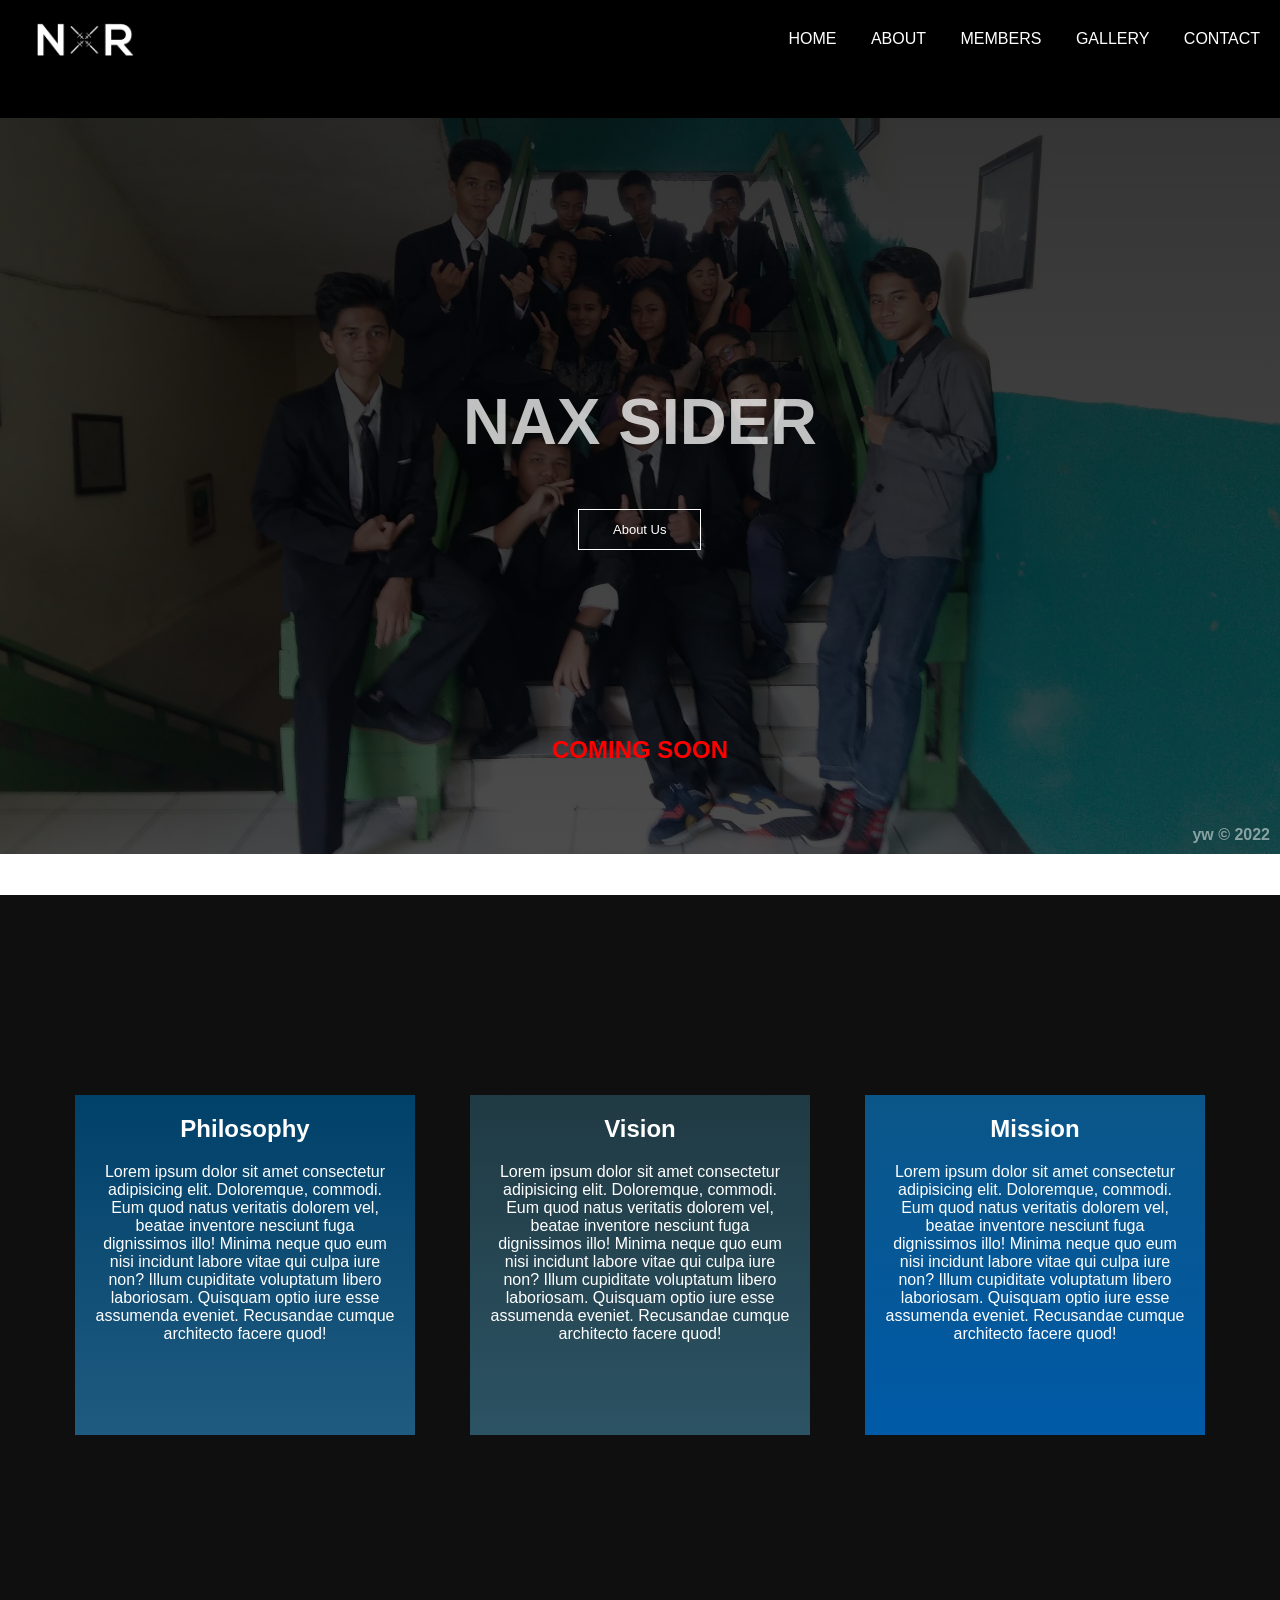
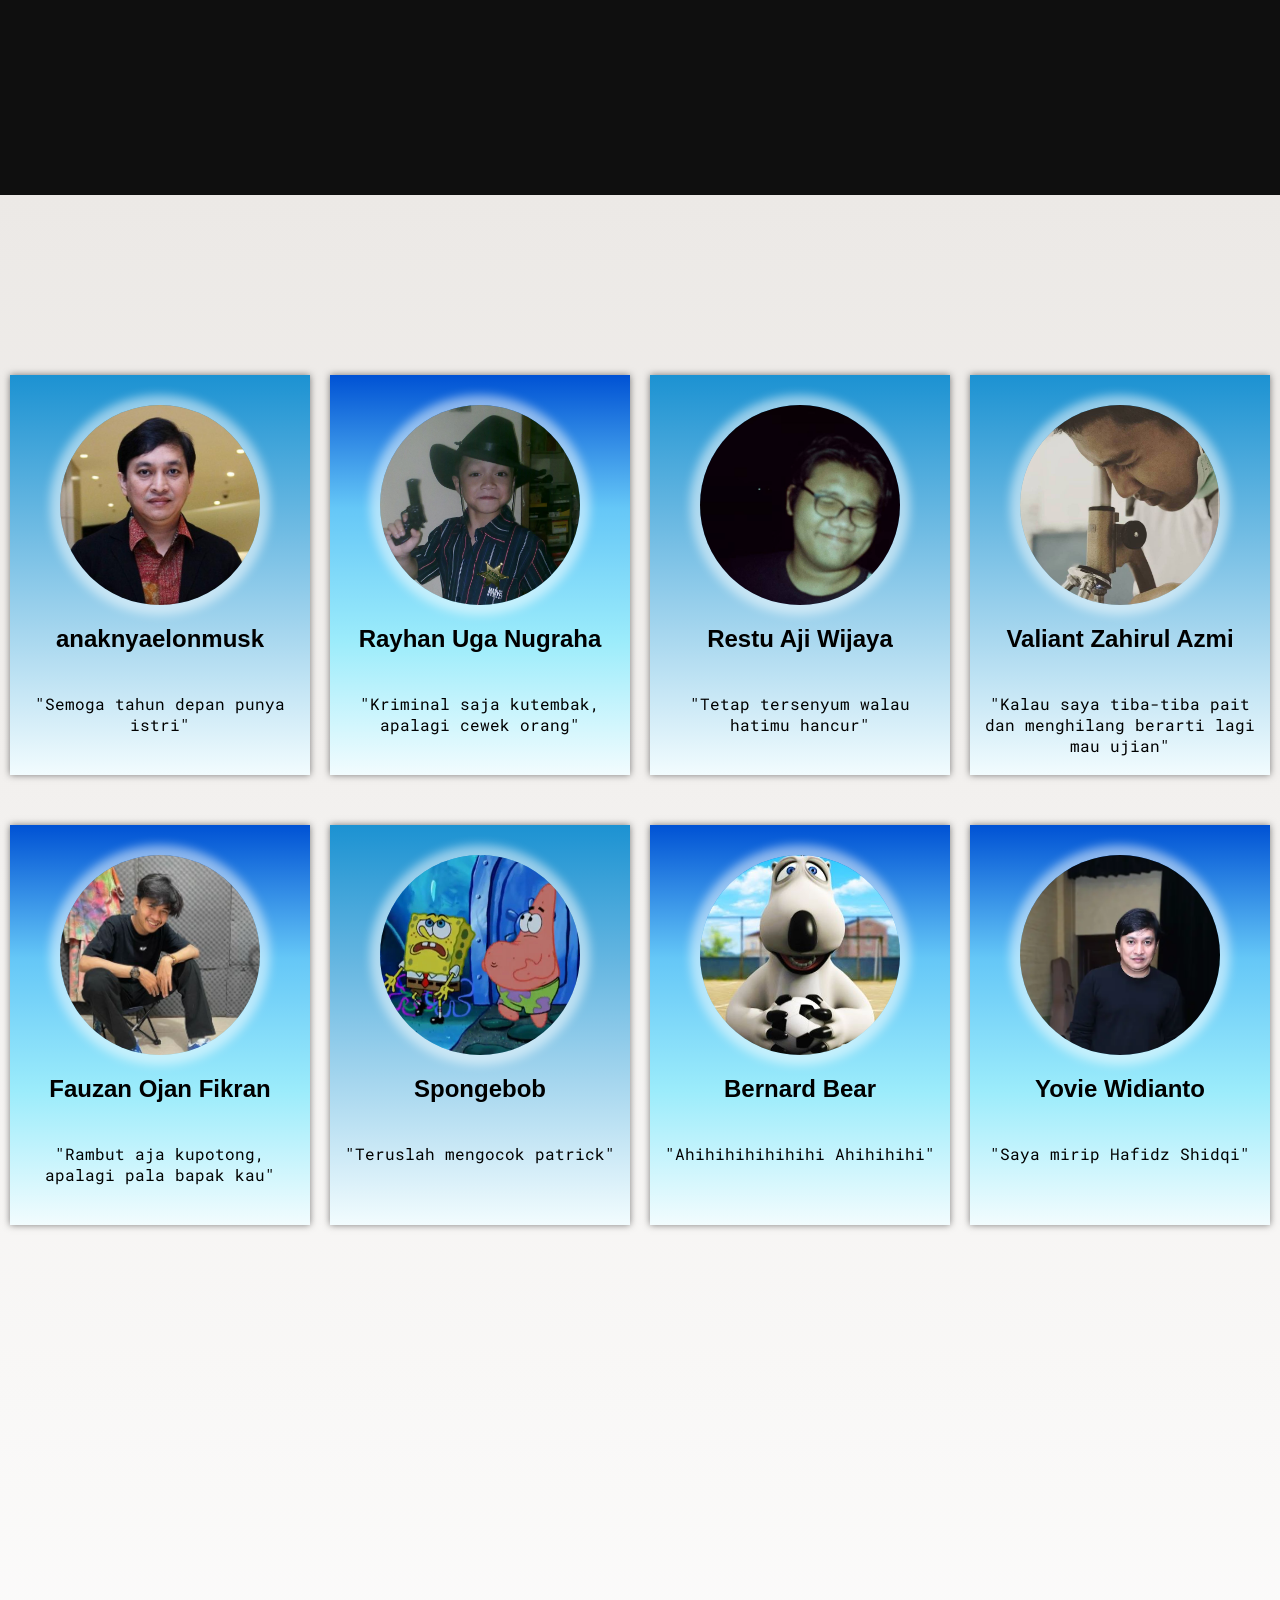
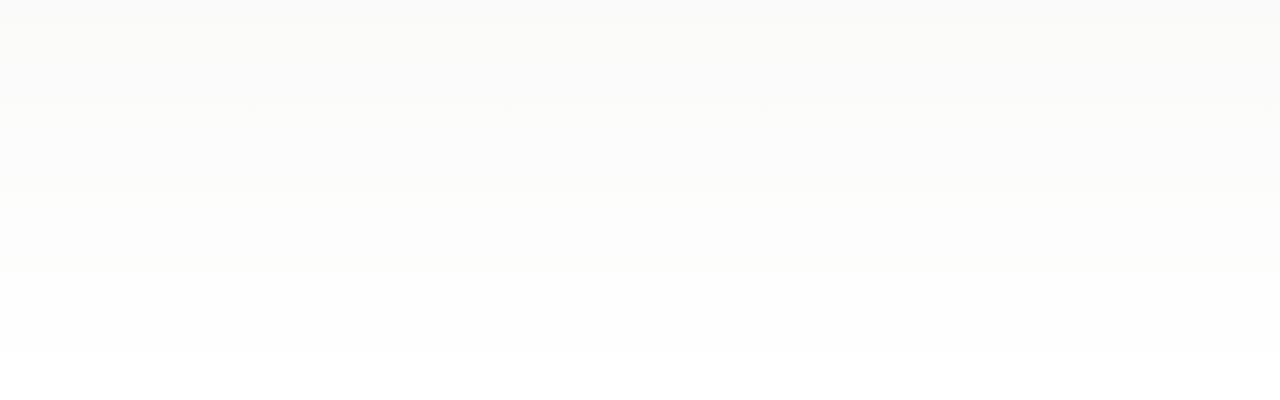
==== commit 77b5806f: "9th commit" ====
--- a/index.html
+++ b/index.html
@@ -99,8 +99,8 @@
             <div data-aos="fade-left" class="member member6">
                 <div class="foto foto6">
                 </div>
-                <h2>Katak Bijer</h2>
-                <p>"All my friends are toxic."</p>
+                <h2>Fauzan Ojan Fikran</h2>
+                <p>"Rambut aja kupotong, apalagi pala bapak kau"</p>
             </div>
     
             <div data-aos="fade-right" class="member member7">
--- a/style_rev.css
+++ b/style_rev.css
@@ -212,9 +212,9 @@
 .member1{order: 1;}
 .member2{order: 2;}
 .member3{order: 3;}
-.member4{order: 5;}
+.member4{order: 7;}
 .member5{order: 6;}
-.member6{order: 7;}
+.member6{order: 5;}
 .member7{order: 4;}
 .member8{order: 8;}
 
@@ -228,6 +228,7 @@
 
 .foto3{
     background: url(img/restu.jpg);
+    background-position-x: center;
 }
 
 .foto4{
@@ -251,6 +252,7 @@
 
 .foto8{
     background: url(img/yw.jpg);
+    background-position-x: center;
 }
 
 .foto{
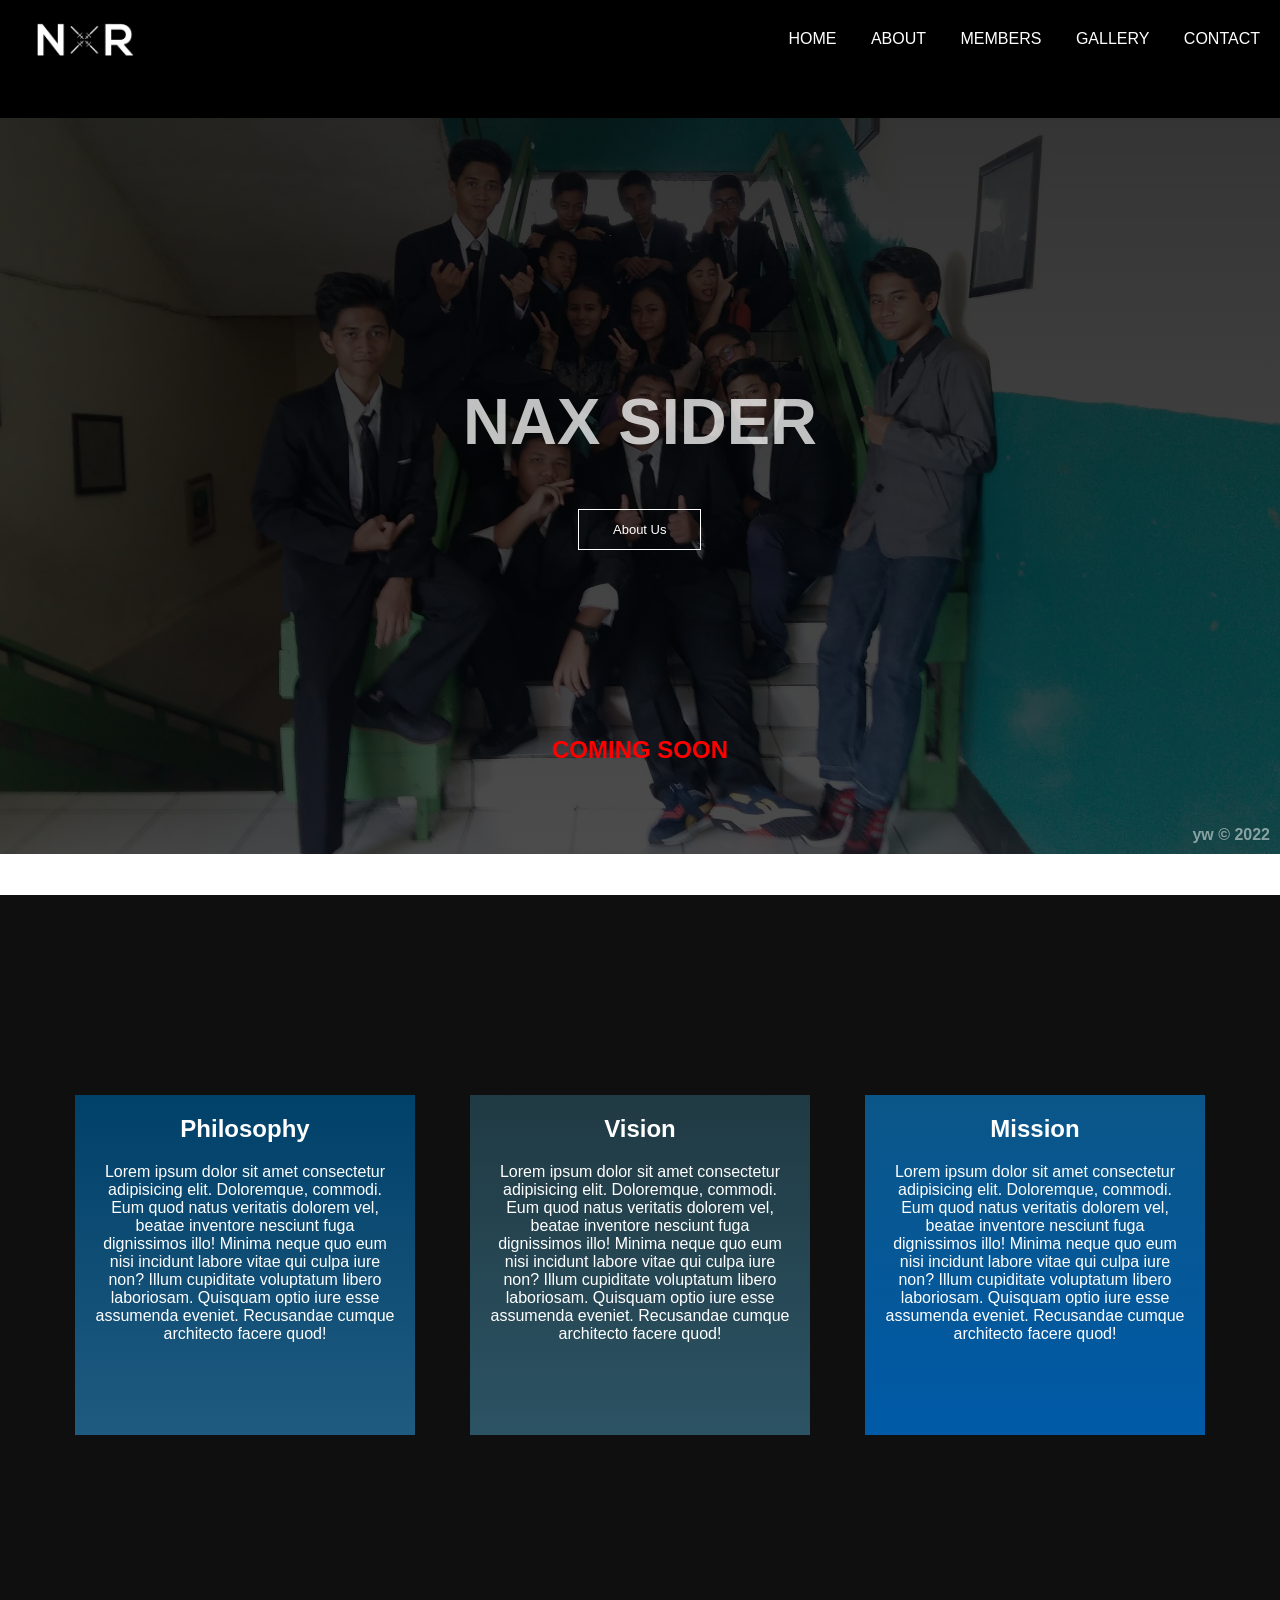
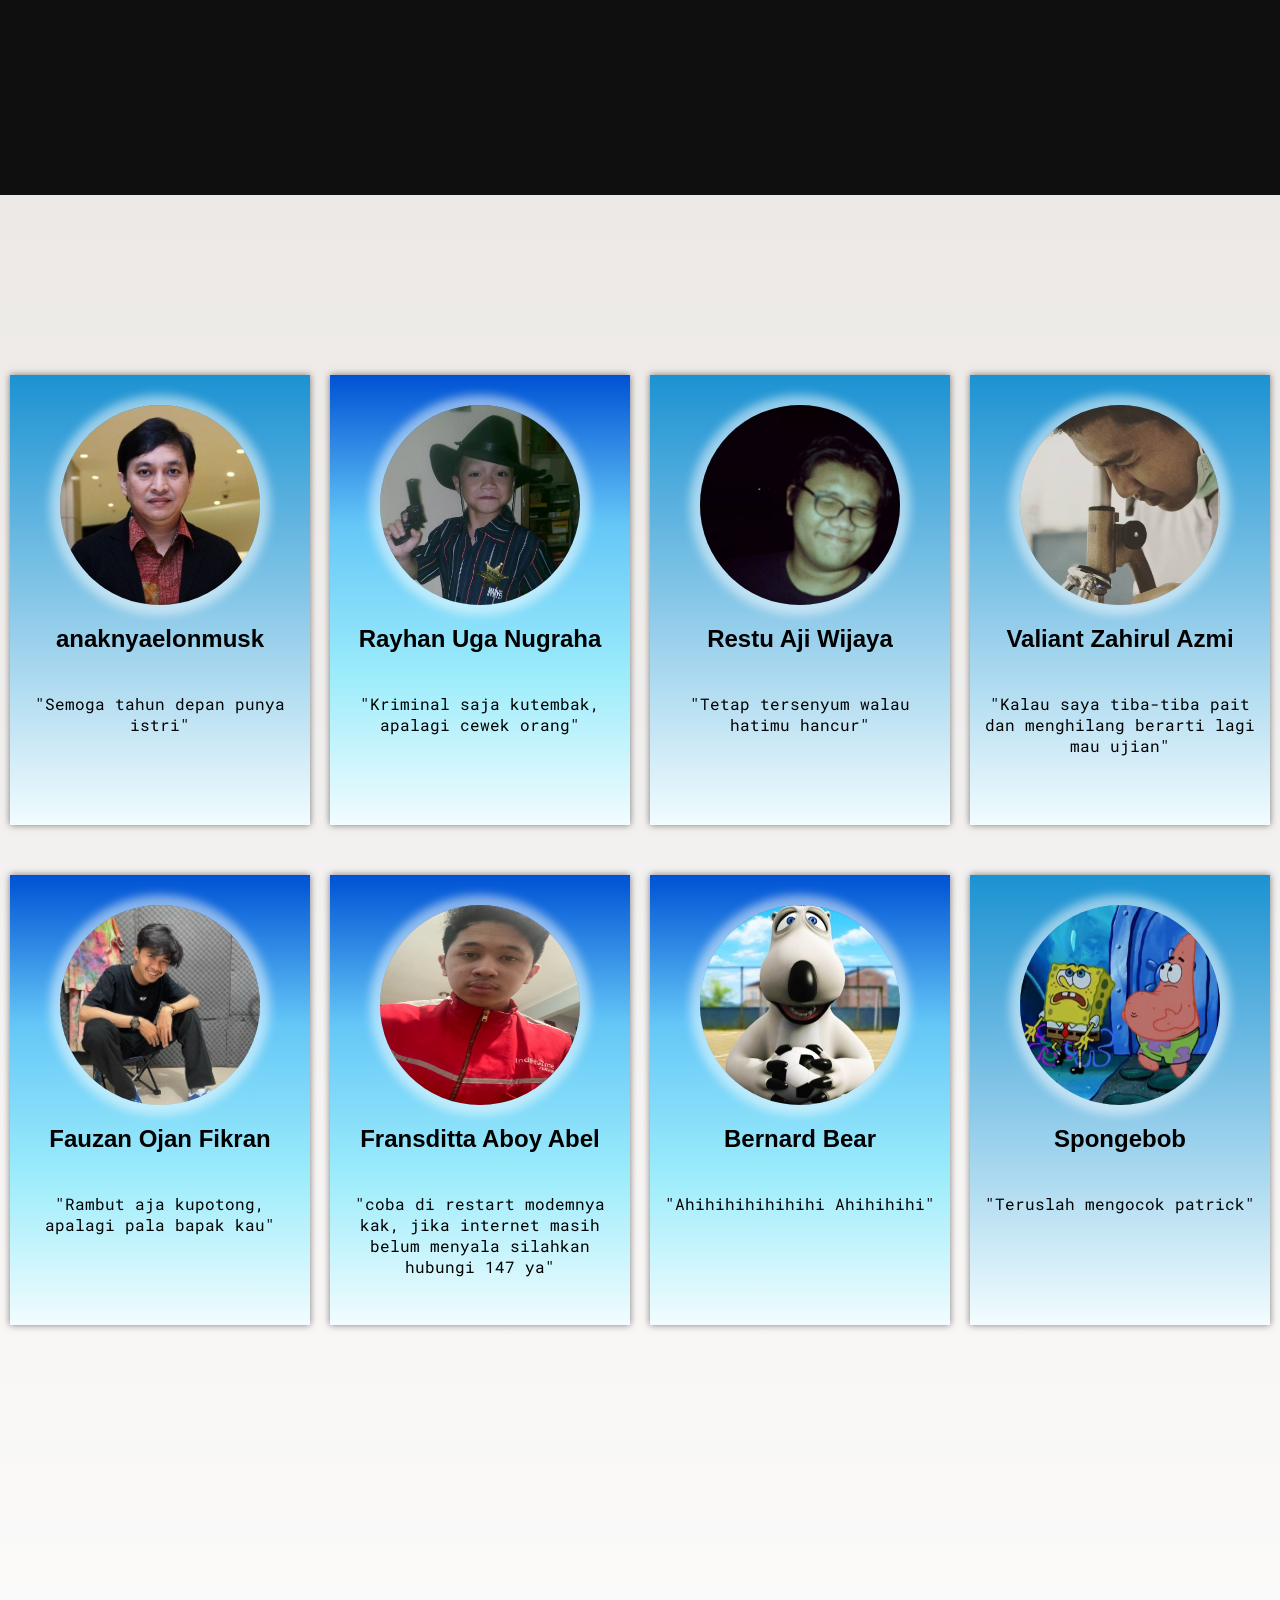
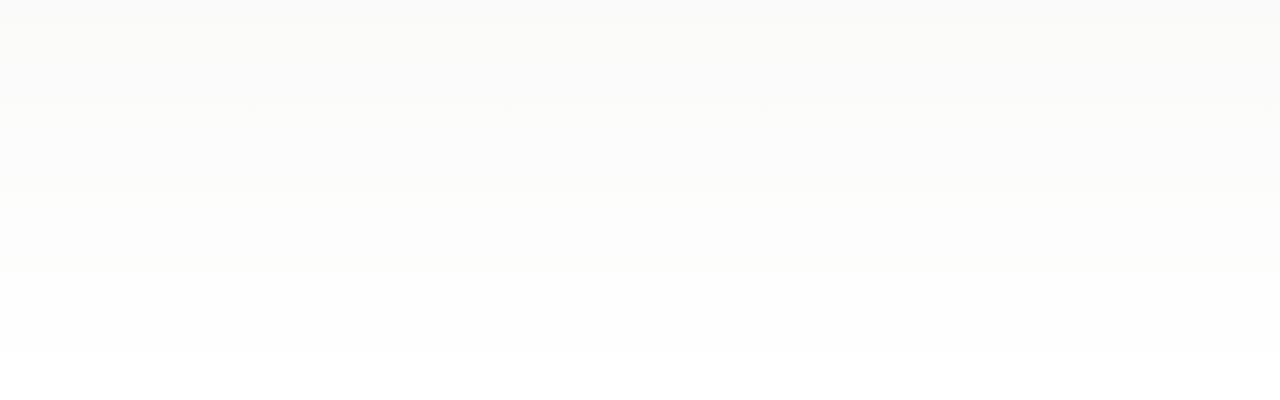
==== commit 03c45301: "10th commit" ====
--- a/index.html
+++ b/index.html
@@ -113,8 +113,8 @@
             <div data-aos="fade-left" class="member member8">
                 <div class="foto foto8">
                 </div>
-                <h2>Yovie Widianto</h2>
-                <p>"Saya mirip Hafidz Shidqi"</p>
+                <h2>Fransditta Aboy Abel</h2>
+                <p>"coba di restart modemnya kak, jika internet masih belum menyala silahkan hubungi 147 ya"</p>
             </div>
         </div>
     </div>
--- a/style_rev.css
+++ b/style_rev.css
@@ -192,7 +192,7 @@
 }
 
 .member{
-    height: 400px;
+    height: 450px;
     width: 300px;
     border-radius: 1px solid black;
     background: linear-gradient(#1c92d2, #f2fcfe);
@@ -213,10 +213,10 @@
 .member2{order: 2;}
 .member3{order: 3;}
 .member4{order: 7;}
-.member5{order: 6;}
+.member5{order: 8;}
 .member6{order: 5;}
 .member7{order: 4;}
-.member8{order: 8;}
+.member8{order: 6}
 
 .foto1{
     background: url(img/fidz.jpg);
@@ -234,6 +234,7 @@
 .foto4{
     background: url(img/bernard.jpg);
     background-position-x: center;
+
 }
 
 .foto5{
@@ -250,9 +251,11 @@
     background: url(img/val.jpg);
 }
 
-.foto8{
-    background: url(img/yw.jpg);
-    background-position-x: center;
+.member8 .foto8{
+    background: url(img/frans.jpg);
+    background-size: 220px 200px;
+    background-position-x: -20px;
+    background-repeat: no-repeat;
 }
 
 .foto{
